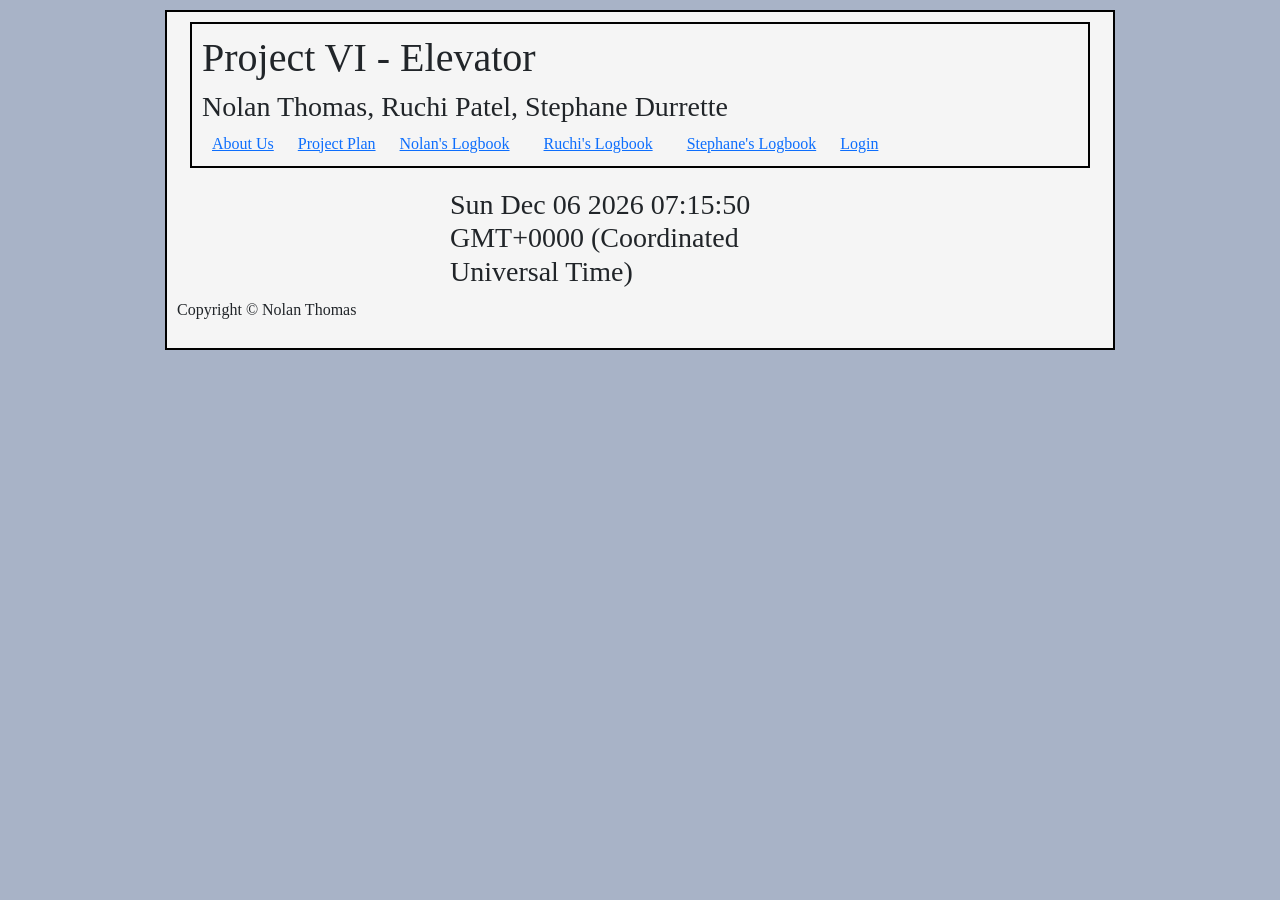
==== index.html @ 04abd2c1 "Initial Commit" ====
<!DOCTYPE html>
<html>
    <head>
        <title>Project 6 Website</title>
        <meta name='description' content='Page in project'/>
        <meta name='robots' content='noindex nofollow'/>
        <meta http-equiv='author' content='Nolan'/>
        <meta http-equiv='pragma' content='no-cache'/>
        <meta name='viewport' content='width=device-width, intial-scale=1'/>

        <script src="https://cdn.jsdelivr.net/npm/@popperjs/core@2.9.2/dist/umd/popper.min.js" integrity="sha384-IQsoLXl5PILFhosVNubq5LC7Qb9DXgDA9i+tQ8Zj3iwWAwPtgFTxbJ8NT4GN1R8p" crossorigin="anonymous"></script>
        <script src="https://cdn.jsdelivr.net/npm/bootstrap@5.0.1/dist/js/bootstrap.min.js" integrity="sha384-Atwg2Pkwv9vp0ygtn1JAojH0nYbwNJLPhwyoVbhoPwBhjQPR5VtM2+xf0Uwh9KtT" crossorigin="anonymous"></script>
        <link href="https://cdn.jsdelivr.net/npm/bootstrap@5.0.1/dist/css/bootstrap.min.css" rel="stylesheet" integrity="sha384-+0n0xVW2eSR5OomGNYDnhzAbDsOXxcvSN1TPprVMTNDbiYZCxYbOOl7+AMvyTG2x" crossorigin="anonymous">
        <link href="css/main_style.css" type="text/css" rel="stylesheet" />
    </head>
    <body>
        <!-- Menu to be used accross website (to be updated)-->
        <header>
                <h1>Project VI - Elevator</h1>
                <h3>Nolan Thomas, Ruchi Patel, Stephane Durrette</h3>
                <p class='menu'><a href='about.html'>About Us</a></p>
                <p class='menu'><a href='project_plan.html'>  Project Plan  </a></p>
                <p class='menu'><a href='logbook_nolan.html'>  Nolan's Logbook  </a></p>
                <p class='menu'><a class='menu' href='logbook_ruchi.html'>  Ruchi's Logbook </a></p>
                <p  class='menu'><a href='logbook_stephane.html'>  Stephane's Logbook  </a></p>
                <p  class='menu'><a href='login.html'>  Login  </a></p>
            </ul>
        </header>

        <div id='page' class='container'>
            <h3 id='date'></h3>
        </div>

        <footer>
            <div class='row'>
                <div class='col-xs-12'>
                    <p>Copyright &copy Nolan Thomas</p>
                </div>
                
            </div>
            
        </footer>
        <script src='/JS/displayTime.js'></script>
    </body>
</html>
---- css/main_style.css ----
header, section, footer, aside, nav, article, figure { display: block}

html{
    background-color: #a8b3c7;
}

body{
    font-family: Georgia, serif;
    width: 950px;
    padding: 10px;
    border: 2px black solid;
    margin: 10px auto 0px auto;
    background-color: whitesmoke;
}

input{
    margin-top: 10px;
}

button{
    margin-top: 10px;
    background-color: steelblue;
    color: whitesmoke;
    font-size: 1.2em;
}

button:hover {
    box-shadow: 0 12px 16px 0 rgba(0,0,0,0.24), 0 17px 50px 0 rgba(0,0,0,0.19);
}

button:active {
    transition: .5s ease;
    background-color: whitesmoke;
    color: black;
    box-shadow: 0 5px rgba(0,0,0,0.24);
    transform: translateY(4px);
}

#submit{
    font-size: 1.2em;
    margin-top: 10px;
    background-color: rgb(88, 207, 88);
}

header{
    width: 900px;
    padding: 10px;
    border: 2px black solid;
    margin: 0px auto 0px auto;
}

.menu{
    display: inline-block;
    margin: 0px 10px 0px 10px;
}

#erroLog{
    color: red;
    font-weight: bold;
}

#date{
    font-family: fantasy;
    width: 400px;
    padding: 10px;
    margin: 10px auto 0px auto;
}

.loginForm{
    margin-left: 15px;
}
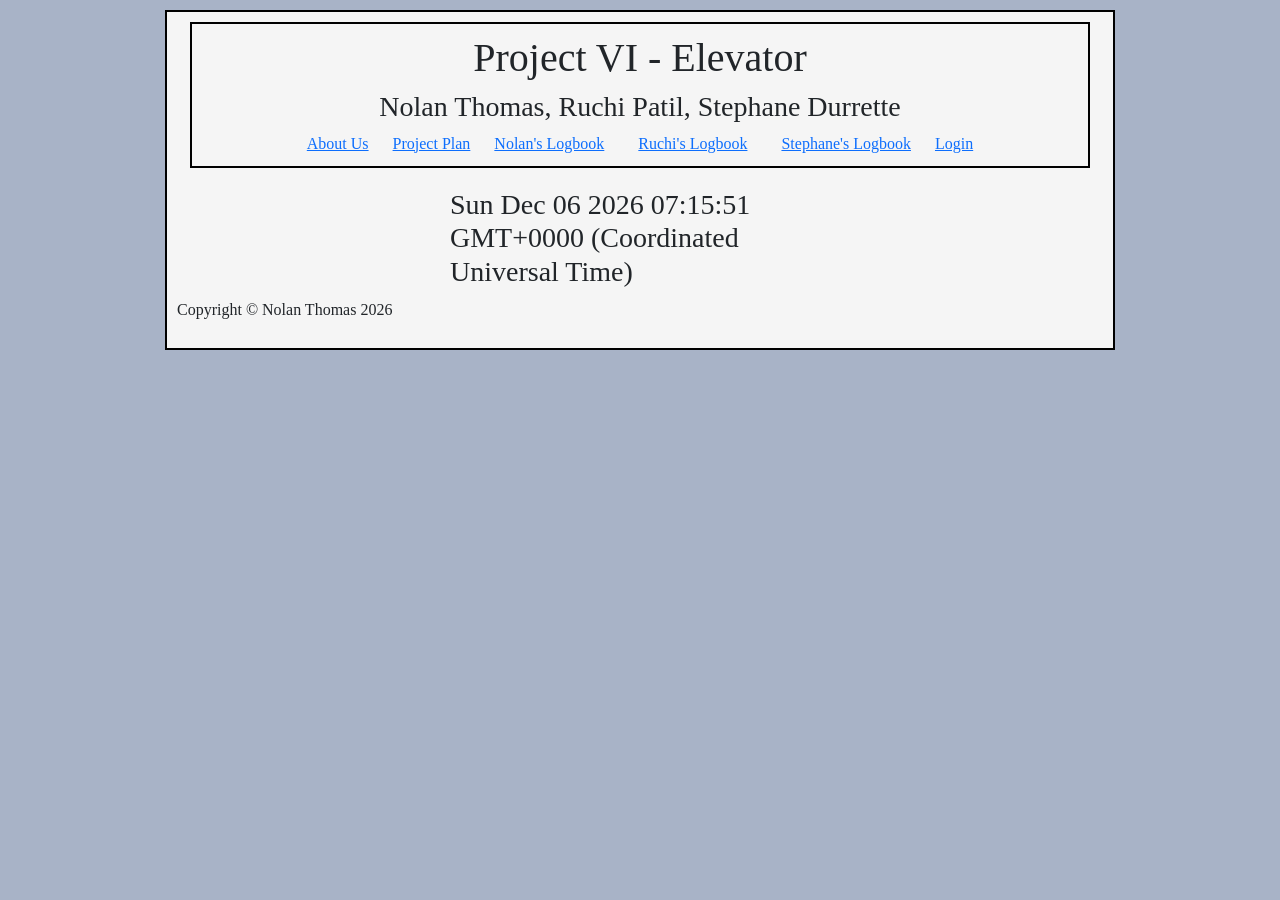
==== commit 948610a2: "Small mistake now all done A1 !" ====
--- a/index.html
+++ b/index.html
@@ -12,34 +12,36 @@
         <script src="https://cdn.jsdelivr.net/npm/bootstrap@5.0.1/dist/js/bootstrap.min.js" integrity="sha384-Atwg2Pkwv9vp0ygtn1JAojH0nYbwNJLPhwyoVbhoPwBhjQPR5VtM2+xf0Uwh9KtT" crossorigin="anonymous"></script>
         <link href="https://cdn.jsdelivr.net/npm/bootstrap@5.0.1/dist/css/bootstrap.min.css" rel="stylesheet" integrity="sha384-+0n0xVW2eSR5OomGNYDnhzAbDsOXxcvSN1TPprVMTNDbiYZCxYbOOl7+AMvyTG2x" crossorigin="anonymous">
         <link href="css/main_style.css" type="text/css" rel="stylesheet" />
+
+        <script src="JS/updateCopyRight.js"></script>
     </head>
-    <body>
+    <body onload="updateCopyRightYear()">
         <!-- Menu to be used accross website (to be updated)-->
-        <header>
-                <h1>Project VI - Elevator</h1>
-                <h3>Nolan Thomas, Ruchi Patel, Stephane Durrette</h3>
-                <p class='menu'><a href='about.html'>About Us</a></p>
-                <p class='menu'><a href='project_plan.html'>  Project Plan  </a></p>
-                <p class='menu'><a href='logbook_nolan.html'>  Nolan's Logbook  </a></p>
-                <p class='menu'><a class='menu' href='logbook_ruchi.html'>  Ruchi's Logbook </a></p>
-                <p  class='menu'><a href='logbook_stephane.html'>  Stephane's Logbook  </a></p>
-                <p  class='menu'><a href='login.html'>  Login  </a></p>
-            </ul>
+        <header class="jumbotron text-center">
+            <h1>Project VI - Elevator</h1>
+            <h3>Nolan Thomas, Ruchi Patil, Stephane Durrette</h3>
+            <p class='menu'><a href='about.html'>About Us</a></p>
+            <p class='menu'><a href='project_plan.html'>  Project Plan  </a></p>
+            <p class='menu'><a href='logbook_nolan.html'>  Nolan's Logbook  </a></p>
+            <p class='menu'><a class='menu' href='logbook_ruchi.html'>  Ruchi's Logbook </a></p>
+            <p class='menu'><a href='logbook_stephane.html'>  Stephane's Logbook  </a></p>
+            <p class='menu'><a href='login.html'>  Login  </a></p>
         </header>
 
         <div id='page' class='container'>
             <h3 id='date'></h3>
         </div>
 
-        <footer>
-            <div class='row'>
-                <div class='col-xs-12'>
-                    <p>Copyright &copy Nolan Thomas</p>
-                </div>
-                
-            </div>
-            
-        </footer>
+		<footer>
+			<div class='row'>
+				<div class='col-xs-12'>
+						<p class="copyright">Copyright &copy Nolan Thomas</p>
+						<p class="copyright" id="copyrightyear"></p>
+					</div>
+				</div>
+				
+			</div>
+		</footer>
         <script src='/JS/displayTime.js'></script>
     </body>
 </html>
--- a/css/main_style.css
+++ b/css/main_style.css
@@ -68,4 +68,10 @@
 
 .loginForm{
     margin-left: 15px;
+}
+
+
+
+.copyright{
+    display: inline-block;
 }
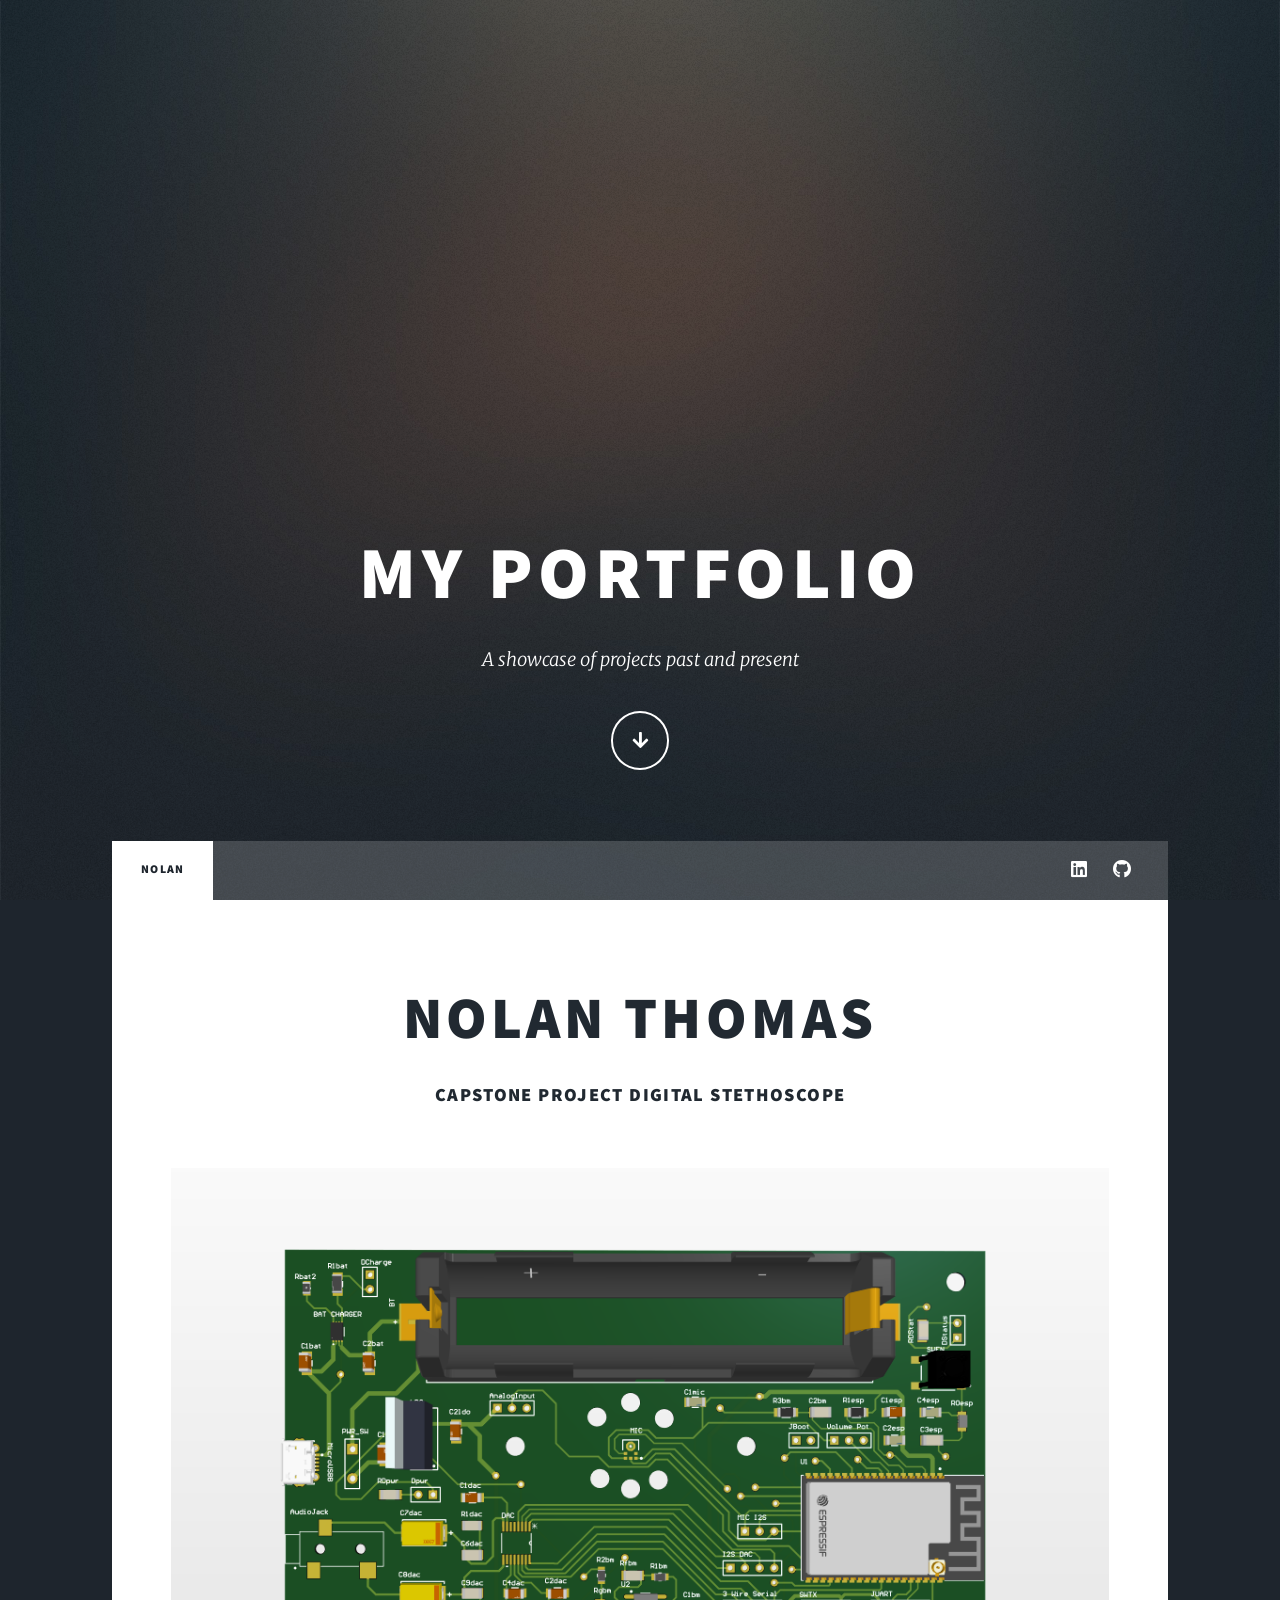
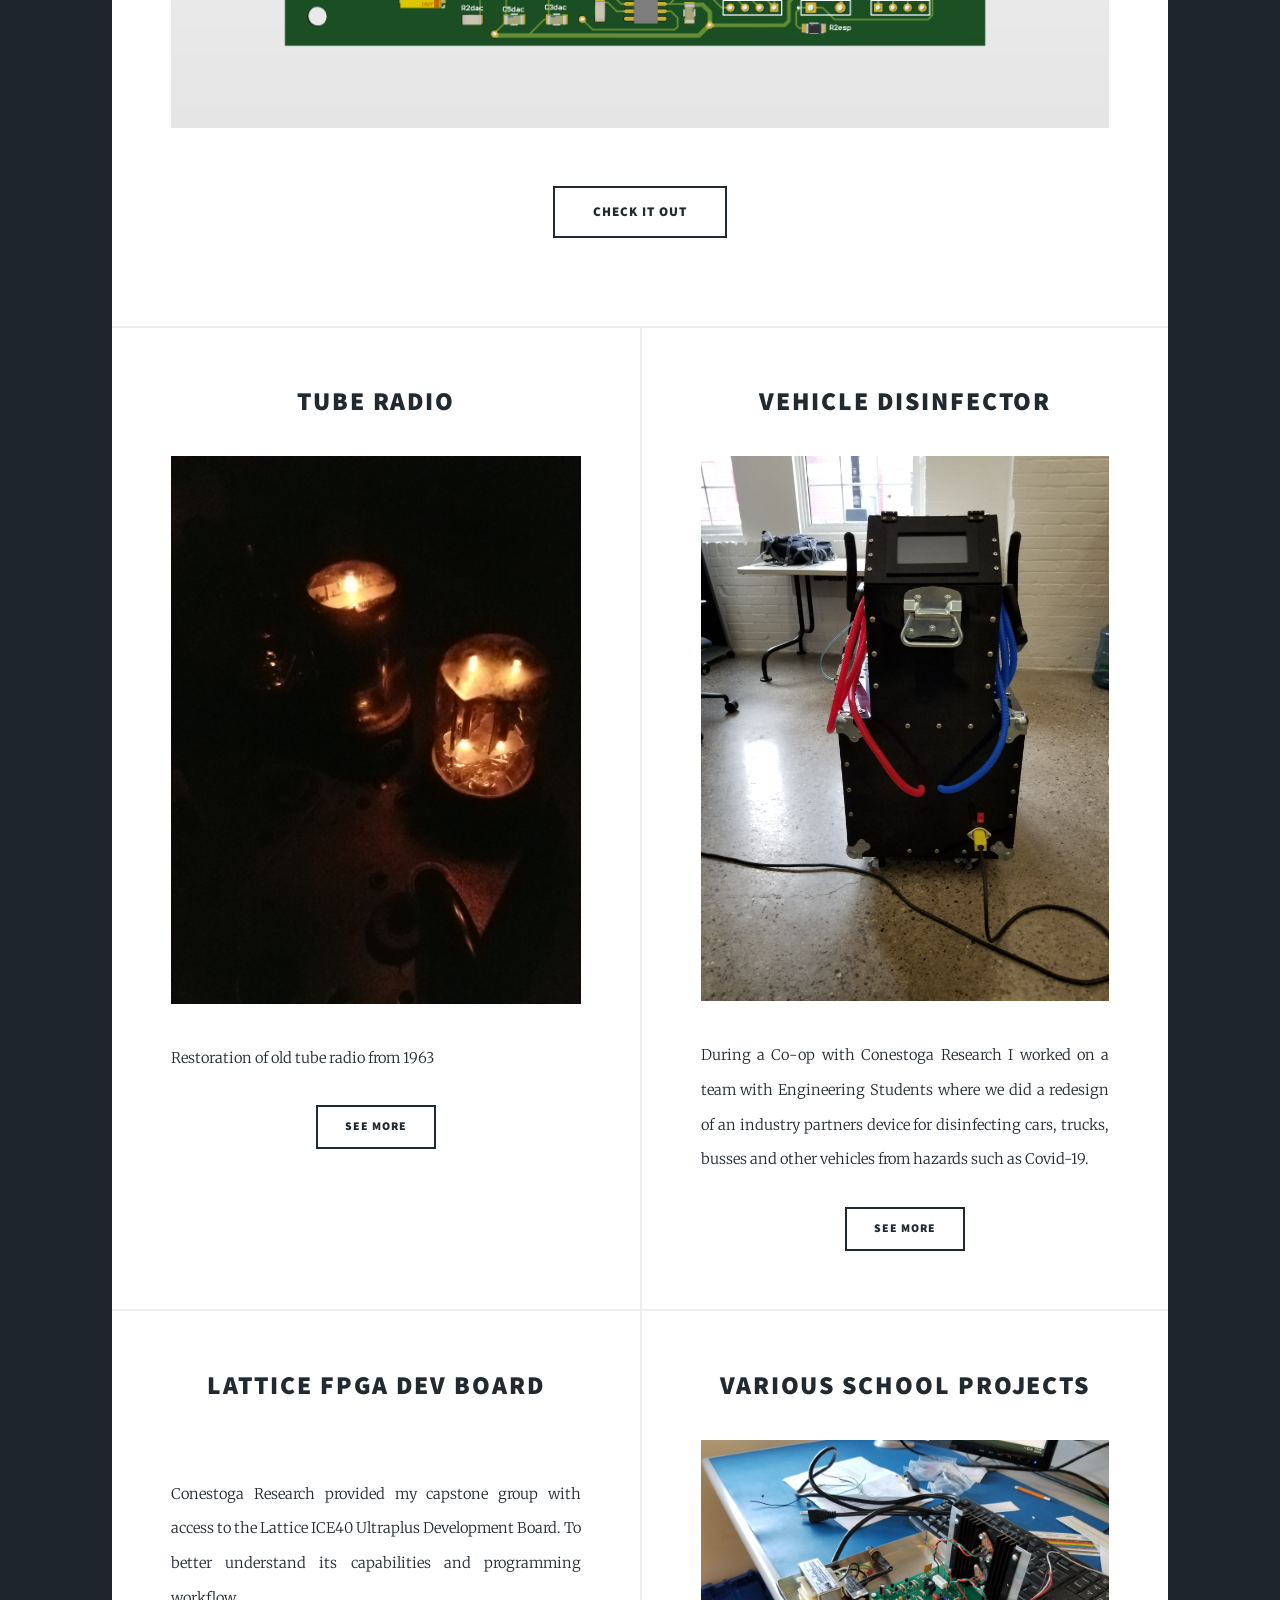
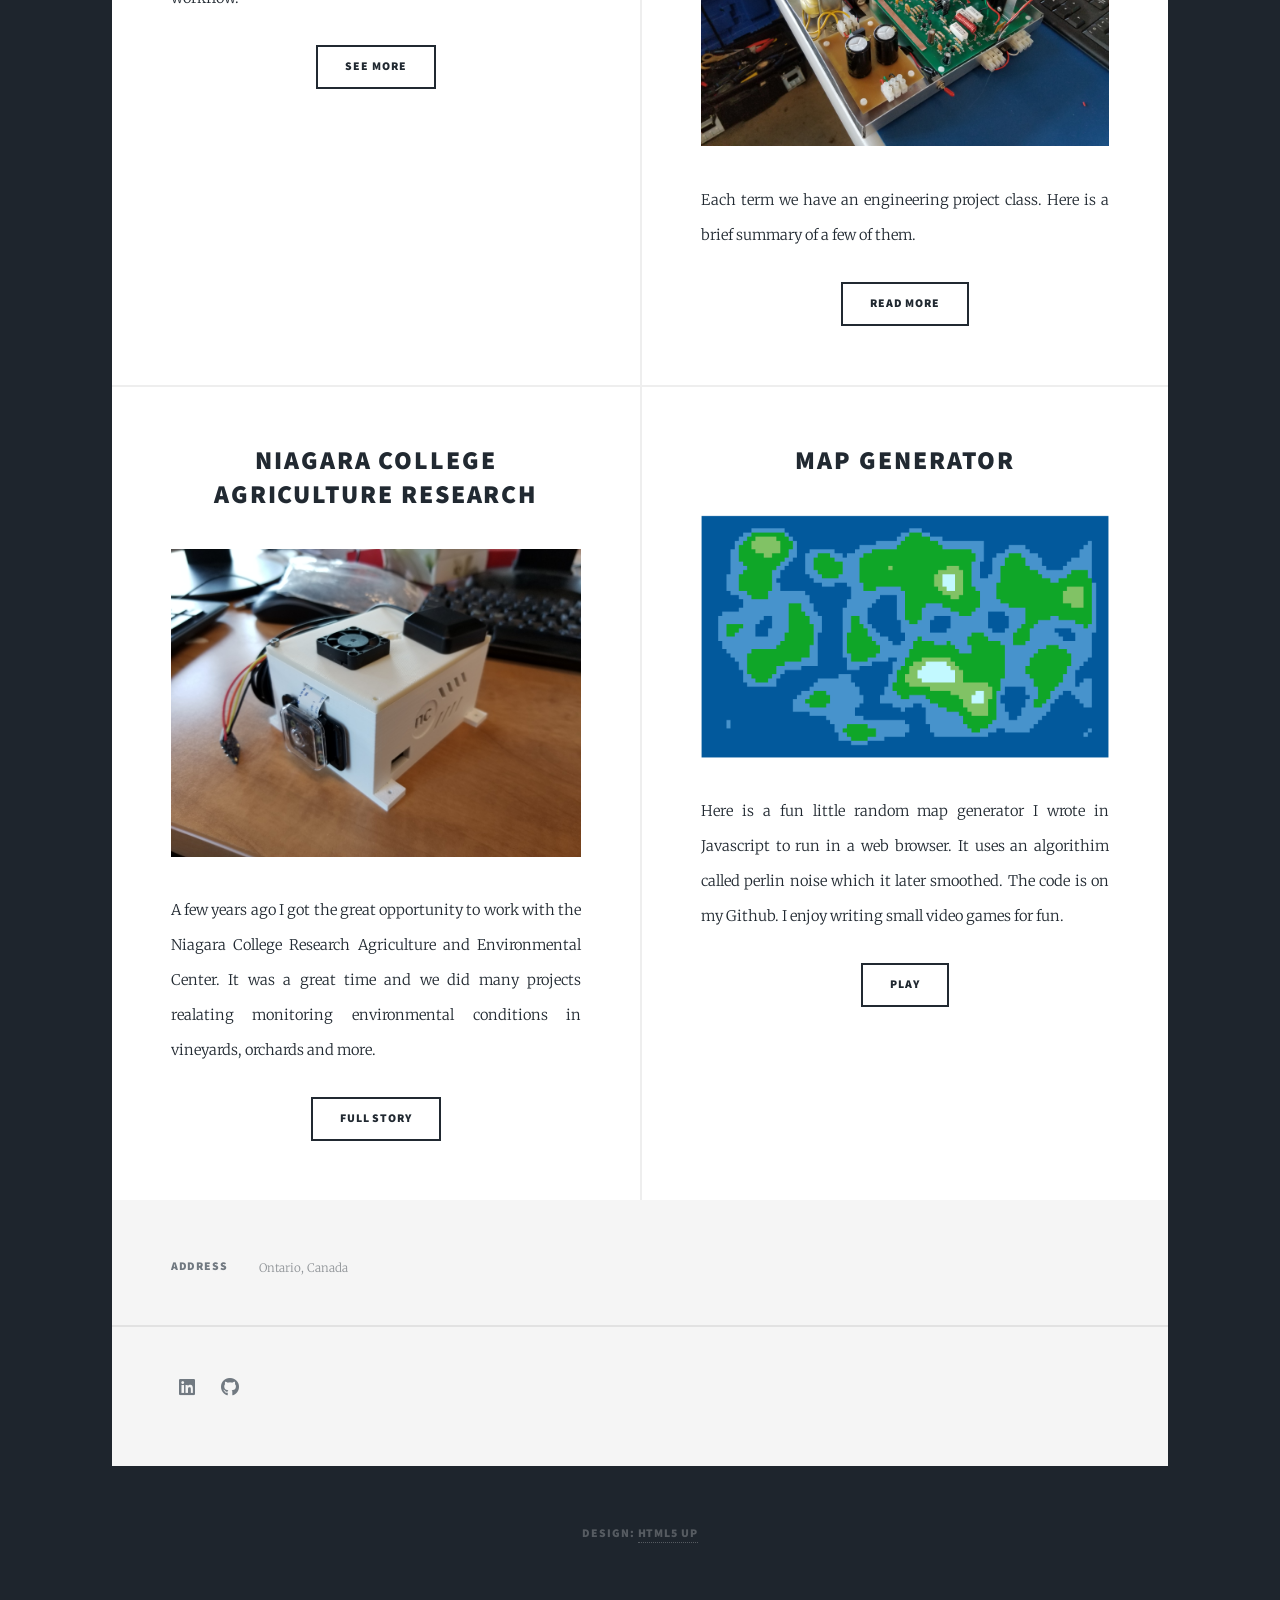
==== commit edcc9bb9: "Add files via upload" ====
--- a/index.html
+++ b/index.html
@@ -1,47 +1,171 @@
-<!DOCTYPE html>
-<html>
-    <head>
-        <title>Project 6 Website</title>
-        <meta name='description' content='Page in project'/>
-        <meta name='robots' content='noindex nofollow'/>
-        <meta http-equiv='author' content='Nolan'/>
-        <meta http-equiv='pragma' content='no-cache'/>
-        <meta name='viewport' content='width=device-width, intial-scale=1'/>
-
-        <script src="https://cdn.jsdelivr.net/npm/@popperjs/core@2.9.2/dist/umd/popper.min.js" integrity="sha384-IQsoLXl5PILFhosVNubq5LC7Qb9DXgDA9i+tQ8Zj3iwWAwPtgFTxbJ8NT4GN1R8p" crossorigin="anonymous"></script>
-        <script src="https://cdn.jsdelivr.net/npm/bootstrap@5.0.1/dist/js/bootstrap.min.js" integrity="sha384-Atwg2Pkwv9vp0ygtn1JAojH0nYbwNJLPhwyoVbhoPwBhjQPR5VtM2+xf0Uwh9KtT" crossorigin="anonymous"></script>
-        <link href="https://cdn.jsdelivr.net/npm/bootstrap@5.0.1/dist/css/bootstrap.min.css" rel="stylesheet" integrity="sha384-+0n0xVW2eSR5OomGNYDnhzAbDsOXxcvSN1TPprVMTNDbiYZCxYbOOl7+AMvyTG2x" crossorigin="anonymous">
-        <link href="css/main_style.css" type="text/css" rel="stylesheet" />
-
-        <script src="JS/updateCopyRight.js"></script>
-    </head>
-    <body onload="updateCopyRightYear()">
-        <!-- Menu to be used accross website (to be updated)-->
-        <header class="jumbotron text-center">
-            <h1>Project VI - Elevator</h1>
-            <h3>Nolan Thomas, Ruchi Patil, Stephane Durrette</h3>
-            <p class='menu'><a href='about.html'>About Us</a></p>
-            <p class='menu'><a href='project_plan.html'>  Project Plan  </a></p>
-            <p class='menu'><a href='logbook_nolan.html'>  Nolan's Logbook  </a></p>
-            <p class='menu'><a class='menu' href='logbook_ruchi.html'>  Ruchi's Logbook </a></p>
-            <p class='menu'><a href='logbook_stephane.html'>  Stephane's Logbook  </a></p>
-            <p class='menu'><a href='login.html'>  Login  </a></p>
-        </header>
-
-        <div id='page' class='container'>
-            <h3 id='date'></h3>
-        </div>
-
-		<footer>
-			<div class='row'>
-				<div class='col-xs-12'>
-						<p class="copyright">Copyright &copy Nolan Thomas</p>
-						<p class="copyright" id="copyrightyear"></p>
-					</div>
-				</div>
-				
-			</div>
-		</footer>
-        <script src='/JS/displayTime.js'></script>
-    </body>
-</html>
+<!DOCTYPE HTML>
+<!--
+	Massively by HTML5 UP
+	html5up.net | @ajlkn
+	Free for personal and commercial use under the CCA 3.0 license (html5up.net/license)
+-->
+<html>
+	<head>
+		<title>Nolan's Portfolio</title>
+		<meta charset="utf-8" />
+		<meta name="viewport" content="width=device-width, initial-scale=1, user-scalable=no" />
+		<link rel="stylesheet" href="assets/css/main.css" />
+		<noscript><link rel="stylesheet" href="assets/css/noscript.css" /></noscript>
+	</head>
+	<body class="is-preload">
+
+		<!-- Wrapper -->
+			<div id="wrapper" class="fade-in">
+
+				<!-- Intro -->
+					<div id="intro">
+						<h1>My Portfolio</h1>
+						<p>A showcase of projects past and present</p>
+						<ul class="actions">
+							<li><a href="#header" class="button icon solid solo fa-arrow-down scrolly">Continue</a></li>
+						</ul>
+					</div>
+
+				<!-- Header -->
+					<header id="header">
+						<a href="index.html" class="logo">Portfolio</a>
+					</header>
+
+				<!-- Nav -->
+					<nav id="nav">
+						<ul class="links">
+							<li class="active"><a href="index.html">Nolan</a></li>
+						</ul>
+						<ul class="icons">
+							<li><a href="https://www.linkedin.com/in/nolanthomas123/" class="icon brands fa-linkedin"><span class="label">LinkedIn</span></a></li>
+							<li><a href="https://github.com/NolanDayn" class="icon brands fa-github"><span class="label">GitHub</span></a></li>
+						</ul>
+					</nav>
+
+				<!-- Main -->
+					<div id="main">
+
+						<!-- Featured Post -->
+							<article class="post featured">
+								<header class="major">
+									<h2><a href="#">Nolan Thomas</a></h2>
+									<h3>Capstone Project Digital Stethoscope</h3>
+								</header>
+								<a href="stethoscope.html" class="image main"><img src="images/Stethoscope_Altium.png" alt="" /></a>
+								<ul class="actions special">
+									<li><a href="stethoscope.html" class="button large">CHECK IT OUT</a></li>
+								</ul>
+							</article>
+
+						<!-- Posts -->
+							<section class="posts">
+								<article>
+									<header>
+										<h2><a href="tube_radio.html">Tube Radio</h2>
+									</header>
+									<a href="tube_radio.html" class="image fit"><img src="images/Radio_Lit2.jpg" alt="" /></a>
+									<p>Restoration of old tube radio from 1963</p>
+									<ul class="actions special">
+										<li><a href="tube_radio.html" class="button">See More</a></li>
+									</ul>
+								</article>
+								<article>
+									<header>
+										<h2><a href="#">Vehicle Disinfector</h2>
+									</header>
+									<a href="conestoga_research.html" class="image fit"><img src="images/ConestogaResearch.jpg" alt="" /></a>
+									<p>During a Co-op with Conestoga Research I worked on a team with Engineering Students
+									where we did a redesign of an industry partners device for disinfecting cars, trucks,
+									busses and other vehicles from hazards such as Covid-19. 
+									</p>
+									<ul class="actions special">
+										<li><a href="conestoga_research.html" class="button">See More</a></li>
+									</ul>
+								</article>
+								<article>
+									<header>
+										<h2><a href="lattice.html">Lattice FPGA Dev Board</h2>
+									</header>
+									<a href="lattice.html" class="image fit"><img src="images/Lattice_Devboard.jpg" alt="" /></a>
+									<p>Conestoga Research provided my capstone group with access to the Lattice ICE40 Ultraplus Development Board.
+										To better understand its capabilities and programming workflow.
+									</p>
+									<ul class="actions special">
+										<li><a href="lattice.html" class="button">See More</a></li>
+									</ul>
+								</article>
+								<article>
+									<header>
+										<h2><a href="school_projects.html">Various School Projects</h2>
+									</header>
+									<a href="school_projects.html" class="image fit"><img src="images/Amp.jpg" alt="" /></a>
+									<p>Each term we have an engineering project class. Here is a brief summary of a few of them.</p>
+									<ul class="actions special">
+										<li><a href="school_projects.html" class="button">Read More</a></li>
+									</ul>
+								</article>
+								<article>
+									<header>
+										<h2><a href="niagara_college.html">Niagara College Agriculture Research</h2>
+									</header>
+									<a href="niagara_college.html" class="image fit"><img src="images/NC.jpg" alt="" /></a>
+									<p>A few years ago I got the great opportunity to work with the Niagara College Research
+										Agriculture and Environmental Center. It was a great time and we did many projects realating
+										monitoring environmental conditions in vineyards, orchards and more.
+									</p>
+									<ul class="actions special">
+										<li><a href="niagara_college.html" class="button">Full Story</a></li>
+									</ul>
+								</article>
+								<article>
+									<header>
+										<h2><a href="MapGen/MapGen.html">Map Generator</h2>
+									</header>
+									<a href="MapGen/MapGen.html" class="image fit"><img src="images/map_gen.PNG" alt="" /></a>
+									<p>Here is a fun little random map generator I wrote in Javascript to run in a web browser. 
+										It uses an algorithim called perlin noise which it later smoothed. The code is on my Github.
+										I enjoy writing small video games for fun.
+									</p>
+									<ul class="actions special">
+										<li><a href="MapGen/MapGen.html" class="button">Play</a></li>
+									</ul>
+								</article>
+							</section>
+
+
+					</div>
+
+				<!-- Footer -->
+					<footer id="footer">
+						<section class="split contact">
+							<section class="alt">
+								<h3>Address</h3>
+								<p>Ontario, Canada</p>
+							</section>
+							<section>
+								<ul class="icons">
+									<li><a href="https://www.linkedin.com/in/nolanthomas123/" class="icon brands fa-linkedin"><span class="label">LinkedIn</span></a></li>
+									<li><a href="https://github.com/NolanDayn" class="icon brands fa-github"><span class="label">GitHub</span></a></li>
+								</ul>
+							</section>
+						</section>
+					</footer>
+
+				<!-- Copyright -->
+					<div id="copyright">
+						<ul><li>Design: <a href="https://html5up.net">HTML5 UP</a></li></ul>
+					</div>
+
+			</div>
+
+		<!-- Scripts -->
+			<script src="assets/js/jquery.min.js"></script>
+			<script src="assets/js/jquery.scrollex.min.js"></script>
+			<script src="assets/js/jquery.scrolly.min.js"></script>
+			<script src="assets/js/browser.min.js"></script>
+			<script src="assets/js/breakpoints.min.js"></script>
+			<script src="assets/js/util.js"></script>
+			<script src="assets/js/main.js"></script>
+
+	</body>
+</html>
--- a/assets/css/main.css
+++ b/assets/css/main.css
@@ -0,0 +1,4689 @@
+@import url(fontawesome-all.min.css);
+@import url("https://fonts.googleapis.com/css?family=Merriweather:300,700,300italic,700italic|Source+Sans+Pro:900");
+
+/*
+	Massively by HTML5 UP
+	html5up.net | @ajlkn
+	Free for personal and commercial use under the CCA 3.0 license (html5up.net/license)
+*/
+
+html, body, div, span, applet, object,
+iframe, h1, h2, h3, h4, h5, h6, p, blockquote,
+pre, a, abbr, acronym, address, big, cite,
+code, del, dfn, em, img, ins, kbd, q, s, samp,
+small, strike, strong, sub, sup, tt, var, b,
+u, i, center, dl, dt, dd, ol, ul, li, fieldset,
+form, label, legend, table, caption, tbody,
+tfoot, thead, tr, th, td, article, aside,
+canvas, details, embed, figure, figcaption,
+footer, header, hgroup, menu, nav, output, ruby,
+section, summary, time, mark, audio, video {
+	margin: 0;
+	padding: 0;
+	border: 0;
+	font-size: 100%;
+	font: inherit;
+	vertical-align: baseline;}
+
+article, aside, details, figcaption, figure,
+footer, header, hgroup, menu, nav, section {
+	display: block;}
+
+body {
+	line-height: 1;
+}
+
+ol, ul {
+	list-style: none;
+}
+
+blockquote, q {
+	quotes: none;
+}
+
+	blockquote:before, blockquote:after, q:before, q:after {
+		content: '';
+		content: none;
+	}
+
+table {
+	border-collapse: collapse;
+	border-spacing: 0;
+}
+
+body {
+	-webkit-text-size-adjust: none;
+}
+
+mark {
+	background-color: transparent;
+	color: inherit;
+}
+
+input::-moz-focus-inner {
+	border: 0;
+	padding: 0;
+}
+
+input, select, textarea {
+	-moz-appearance: none;
+	-webkit-appearance: none;
+	-ms-appearance: none;
+	appearance: none;
+}
+
+/* Basic */
+
+	@-ms-viewport {
+		width: device-width;
+	}
+
+	body {
+		-ms-overflow-style: scrollbar;
+	}
+
+	@media screen and (max-width: 480px) {
+
+		html, body {
+			min-width: 320px;
+		}
+
+	}
+
+	html {
+		box-sizing: border-box;
+	}
+
+	*, *:before, *:after {
+		box-sizing: inherit;
+	}
+
+	body {
+		background-color: #1e252d;
+	}
+
+		body.is-preload *, body.is-preload *:before, body.is-preload *:after {
+			-moz-animation: none !important;
+			-webkit-animation: none !important;
+			-ms-animation: none !important;
+			animation: none !important;
+			-moz-transition: none !important;
+			-webkit-transition: none !important;
+			-ms-transition: none !important;
+			transition: none !important;
+		}
+
+/* Type */
+
+	html {
+		font-size: 16pt;
+	}
+
+		@media screen and (max-width: 1680px) {
+
+			html {
+				font-size: 12pt;
+			}
+
+		}
+
+		@media screen and (max-width: 1280px) {
+
+			html {
+				font-size: 11pt;
+			}
+
+		}
+
+		@media screen and (max-width: 360px) {
+
+			html {
+				font-size: 10pt;
+			}
+
+		}
+
+	body {
+		color: #212931;
+	}
+
+	body, input, select, textarea {
+		font-family: "Merriweather", Georgia, serif;
+		font-weight: 300;
+		font-size: 1rem;
+		line-height: 2.375;
+	}
+
+	a {
+		-moz-transition: color 0.2s ease-in-out, background-color 0.2s ease-in-out, border-color 0.2s ease-in-out, box-shadow 0.2s ease-in-out;
+		-webkit-transition: color 0.2s ease-in-out, background-color 0.2s ease-in-out, border-color 0.2s ease-in-out, box-shadow 0.2s ease-in-out;
+		-ms-transition: color 0.2s ease-in-out, background-color 0.2s ease-in-out, border-color 0.2s ease-in-out, box-shadow 0.2s ease-in-out;
+		transition: color 0.2s ease-in-out, background-color 0.2s ease-in-out, border-color 0.2s ease-in-out, box-shadow 0.2s ease-in-out;
+		border-bottom: dotted 1px;
+		text-decoration: none;
+	}
+
+		a:hover {
+			border-bottom-color: transparent;
+		}
+
+	strong, b {
+		font-weight: 600;
+	}
+
+	em, i {
+		font-style: italic;
+	}
+
+	p {
+		text-align: justify;
+		margin: 0 0 2rem 0;
+	}
+
+	h1, h2, h3, h4, h5, h6 {
+		font-family: "Source Sans Pro", Helvetica, sans-serif;
+		font-weight: 900;
+		line-height: 1.5;
+		letter-spacing: 0.075em;
+		text-transform: uppercase;
+		margin: 0 0 1rem 0;
+	}
+
+		h1 a, h2 a, h3 a, h4 a, h5 a, h6 a {
+			border-bottom: 0;
+			color: inherit;
+			text-decoration: none;
+		}
+
+	h1 {
+		font-size: 4rem;
+		line-height: 1.1;
+		margin: 0 0 2rem 0;
+	}
+
+	h2 {
+		font-size: 1.75rem;
+		line-height: 1.3;
+		margin: 0 0 1.5rem 0;
+	}
+
+	h3 {
+		font-size: 1.25rem;
+		margin: 0 0 1.5rem 0;
+	}
+
+	h4 {
+		font-size: 1rem;
+	}
+
+	h5 {
+		font-size: 0.9rem;
+	}
+
+	h6 {
+		font-size: 0.8rem;
+	}
+
+	sub {
+		font-size: 0.8rem;
+		position: relative;
+		top: 0.5rem;
+	}
+
+	sup {
+		font-size: 0.8rem;
+		position: relative;
+		top: -0.5rem;
+	}
+
+	blockquote {
+		border-left: solid 4px;
+		font-style: italic;
+		margin: 0 0 2rem 0;
+		padding: 0.5rem 0 0.5rem 2rem;
+	}
+
+	code {
+		border: solid 2px;
+		font-family: "Courier New", monospace;
+		font-size: 0.9rem;
+		margin: 0 0.25rem;
+		padding: 0.25rem 0.65rem;
+	}
+
+	pre {
+		-webkit-overflow-scrolling: touch;
+		font-family: "Courier New", monospace;
+		font-size: 0.9rem;
+		margin: 0 0 2rem 0;
+	}
+
+		pre code {
+			display: block;
+			line-height: 1.75;
+			padding: 1rem 1.5rem;
+			overflow-x: auto;
+		}
+
+	hr {
+		border: 0;
+		border-bottom: solid 2px;
+		margin: 3rem 0;
+	}
+
+		hr.major {
+			margin: 5rem 0;
+		}
+
+	.align-left {
+		text-align: left;
+	}
+
+	.align-center {
+		text-align: center;
+	}
+
+	.align-right {
+		text-align: right;
+	}
+
+	input, select, textarea {
+		color: #212931;
+	}
+
+	a {
+		color: #212931;
+		border-bottom-color: rgba(33, 41, 49, 0.5);
+	}
+
+		a:hover {
+			border-bottom-color: transparent;
+			color: #18bfef !important;
+		}
+
+	strong, b {
+		color: #212931;
+	}
+
+	h1, h2, h3, h4, h5, h6 {
+		color: #212931;
+	}
+
+	blockquote {
+		border-left-color: #eeeeee;
+	}
+
+	code {
+		background: rgba(220, 220, 220, 0.25);
+		border-color: #eeeeee;
+	}
+
+	hr {
+		border-bottom-color: #eeeeee;
+	}
+
+/* Row */
+
+	.row {
+		display: flex;
+		flex-wrap: wrap;
+		box-sizing: border-box;
+		align-items: stretch;
+	}
+
+		.row > * {
+			box-sizing: border-box;
+		}
+
+		.row.gtr-uniform > * > :last-child {
+			margin-bottom: 0;
+		}
+
+		.row.aln-left {
+			justify-content: flex-start;
+		}
+
+		.row.aln-center {
+			justify-content: center;
+		}
+
+		.row.aln-right {
+			justify-content: flex-end;
+		}
+
+		.row.aln-top {
+			align-items: flex-start;
+		}
+
+		.row.aln-middle {
+			align-items: center;
+		}
+
+		.row.aln-bottom {
+			align-items: flex-end;
+		}
+
+		.row > .imp {
+			order: -1;
+		}
+
+		.row > .col-1 {
+			width: 8.33333%;
+		}
+
+		.row > .off-1 {
+			margin-left: 8.33333%;
+		}
+
+		.row > .col-2 {
+			width: 16.66667%;
+		}
+
+		.row > .off-2 {
+			margin-left: 16.66667%;
+		}
+
+		.row > .col-3 {
+			width: 25%;
+		}
+
+		.row > .off-3 {
+			margin-left: 25%;
+		}
+
+		.row > .col-4 {
+			width: 33.33333%;
+		}
+
+		.row > .off-4 {
+			margin-left: 33.33333%;
+		}
+
+		.row > .col-5 {
+			width: 41.66667%;
+		}
+
+		.row > .off-5 {
+			margin-left: 41.66667%;
+		}
+
+		.row > .col-6 {
+			width: 50%;
+		}
+
+		.row > .off-6 {
+			margin-left: 50%;
+		}
+
+		.row > .col-7 {
+			width: 58.33333%;
+		}
+
+		.row > .off-7 {
+			margin-left: 58.33333%;
+		}
+
+		.row > .col-8 {
+			width: 66.66667%;
+		}
+
+		.row > .off-8 {
+			margin-left: 66.66667%;
+		}
+
+		.row > .col-9 {
+			width: 75%;
+		}
+
+		.row > .off-9 {
+			margin-left: 75%;
+		}
+
+		.row > .col-10 {
+			width: 83.33333%;
+		}
+
+		.row > .off-10 {
+			margin-left: 83.33333%;
+		}
+
+		.row > .col-11 {
+			width: 91.66667%;
+		}
+
+		.row > .off-11 {
+			margin-left: 91.66667%;
+		}
+
+		.row > .col-12 {
+			width: 100%;
+		}
+
+		.row > .off-12 {
+			margin-left: 100%;
+		}
+
+		.row.gtr-0 {
+			margin-top: 0;
+			margin-left: 0rem;
+		}
+
+			.row.gtr-0 > * {
+				padding: 0 0 0 0rem;
+			}
+
+			.row.gtr-0.gtr-uniform {
+				margin-top: 0rem;
+			}
+
+				.row.gtr-0.gtr-uniform > * {
+					padding-top: 0rem;
+				}
+
+		.row.gtr-25 {
+			margin-top: 0;
+			margin-left: -0.375rem;
+		}
+
+			.row.gtr-25 > * {
+				padding: 0 0 0 0.375rem;
+			}
+
+			.row.gtr-25.gtr-uniform {
+				margin-top: -0.375rem;
+			}
+
+				.row.gtr-25.gtr-uniform > * {
+					padding-top: 0.375rem;
+				}
+
+		.row.gtr-50 {
+			margin-top: 0;
+			margin-left: -0.75rem;
+		}
+
+			.row.gtr-50 > * {
+				padding: 0 0 0 0.75rem;
+			}
+
+			.row.gtr-50.gtr-uniform {
+				margin-top: -0.75rem;
+			}
+
+				.row.gtr-50.gtr-uniform > * {
+					padding-top: 0.75rem;
+				}
+
+		.row {
+			margin-top: 0;
+			margin-left: -1.5rem;
+		}
+
+			.row > * {
+				padding: 0 0 0 1.5rem;
+			}
+
+			.row.gtr-uniform {
+				margin-top: -1.5rem;
+			}
+
+				.row.gtr-uniform > * {
+					padding-top: 1.5rem;
+				}
+
+		.row.gtr-150 {
+			margin-top: 0;
+			margin-left: -2.25rem;
+		}
+
+			.row.gtr-150 > * {
+				padding: 0 0 0 2.25rem;
+			}
+
+			.row.gtr-150.gtr-uniform {
+				margin-top: -2.25rem;
+			}
+
+				.row.gtr-150.gtr-uniform > * {
+					padding-top: 2.25rem;
+				}
+
+		.row.gtr-200 {
+			margin-top: 0;
+			margin-left: -3rem;
+		}
+
+			.row.gtr-200 > * {
+				padding: 0 0 0 3rem;
+			}
+
+			.row.gtr-200.gtr-uniform {
+				margin-top: -3rem;
+			}
+
+				.row.gtr-200.gtr-uniform > * {
+					padding-top: 3rem;
+				}
+
+		@media screen and (max-width: 1680px) {
+
+			.row {
+				display: flex;
+				flex-wrap: wrap;
+				box-sizing: border-box;
+				align-items: stretch;
+			}
+
+				.row > * {
+					box-sizing: border-box;
+				}
+
+				.row.gtr-uniform > * > :last-child {
+					margin-bottom: 0;
+				}
+
+				.row.aln-left {
+					justify-content: flex-start;
+				}
+
+				.row.aln-center {
+					justify-content: center;
+				}
+
+				.row.aln-right {
+					justify-content: flex-end;
+				}
+
+				.row.aln-top {
+					align-items: flex-start;
+				}
+
+				.row.aln-middle {
+					align-items: center;
+				}
+
+				.row.aln-bottom {
+					align-items: flex-end;
+				}
+
+				.row > .imp-xlarge {
+					order: -1;
+				}
+
+				.row > .col-1-xlarge {
+					width: 8.33333%;
+				}
+
+				.row > .off-1-xlarge {
+					margin-left: 8.33333%;
+				}
+
+				.row > .col-2-xlarge {
+					width: 16.66667%;
+				}
+
+				.row > .off-2-xlarge {
+					margin-left: 16.66667%;
+				}
+
+				.row > .col-3-xlarge {
+					width: 25%;
+				}
+
+				.row > .off-3-xlarge {
+					margin-left: 25%;
+				}
+
+				.row > .col-4-xlarge {
+					width: 33.33333%;
+				}
+
+				.row > .off-4-xlarge {
+					margin-left: 33.33333%;
+				}
+
+				.row > .col-5-xlarge {
+					width: 41.66667%;
+				}
+
+				.row > .off-5-xlarge {
+					margin-left: 41.66667%;
+				}
+
+				.row > .col-6-xlarge {
+					width: 50%;
+				}
+
+				.row > .off-6-xlarge {
+					margin-left: 50%;
+				}
+
+				.row > .col-7-xlarge {
+					width: 58.33333%;
+				}
+
+				.row > .off-7-xlarge {
+					margin-left: 58.33333%;
+				}
+
+				.row > .col-8-xlarge {
+					width: 66.66667%;
+				}
+
+				.row > .off-8-xlarge {
+					margin-left: 66.66667%;
+				}
+
+				.row > .col-9-xlarge {
+					width: 75%;
+				}
+
+				.row > .off-9-xlarge {
+					margin-left: 75%;
+				}
+
+				.row > .col-10-xlarge {
+					width: 83.33333%;
+				}
+
+				.row > .off-10-xlarge {
+					margin-left: 83.33333%;
+				}
+
+				.row > .col-11-xlarge {
+					width: 91.66667%;
+				}
+
+				.row > .off-11-xlarge {
+					margin-left: 91.66667%;
+				}
+
+				.row > .col-12-xlarge {
+					width: 100%;
+				}
+
+				.row > .off-12-xlarge {
+					margin-left: 100%;
+				}
+
+				.row.gtr-0 {
+					margin-top: 0;
+					margin-left: 0rem;
+				}
+
+					.row.gtr-0 > * {
+						padding: 0 0 0 0rem;
+					}
+
+					.row.gtr-0.gtr-uniform {
+						margin-top: 0rem;
+					}
+
+						.row.gtr-0.gtr-uniform > * {
+							padding-top: 0rem;
+						}
+
+				.row.gtr-25 {
+					margin-top: 0;
+					margin-left: -0.375rem;
+				}
+
+					.row.gtr-25 > * {
+						padding: 0 0 0 0.375rem;
+					}
+
+					.row.gtr-25.gtr-uniform {
+						margin-top: -0.375rem;
+					}
+
+						.row.gtr-25.gtr-uniform > * {
+							padding-top: 0.375rem;
+						}
+
+				.row.gtr-50 {
+					margin-top: 0;
+					margin-left: -0.75rem;
+				}
+
+					.row.gtr-50 > * {
+						padding: 0 0 0 0.75rem;
+					}
+
+					.row.gtr-50.gtr-uniform {
+						margin-top: -0.75rem;
+					}
+
+						.row.gtr-50.gtr-uniform > * {
+							padding-top: 0.75rem;
+						}
+
+				.row {
+					margin-top: 0;
+					margin-left: -1.5rem;
+				}
+
+					.row > * {
+						padding: 0 0 0 1.5rem;
+					}
+
+					.row.gtr-uniform {
+						margin-top: -1.5rem;
+					}
+
+						.row.gtr-uniform > * {
+							padding-top: 1.5rem;
+						}
+
+				.row.gtr-150 {
+					margin-top: 0;
+					margin-left: -2.25rem;
+				}
+
+					.row.gtr-150 > * {
+						padding: 0 0 0 2.25rem;
+					}
+
+					.row.gtr-150.gtr-uniform {
+						margin-top: -2.25rem;
+					}
+
+						.row.gtr-150.gtr-uniform > * {
+							padding-top: 2.25rem;
+						}
+
+				.row.gtr-200 {
+					margin-top: 0;
+					margin-left: -3rem;
+				}
+
+					.row.gtr-200 > * {
+						padding: 0 0 0 3rem;
+					}
+
+					.row.gtr-200.gtr-uniform {
+						margin-top: -3rem;
+					}
+
+						.row.gtr-200.gtr-uniform > * {
+							padding-top: 3rem;
+						}
+
+		}
+
+		@media screen and (max-width: 1280px) {
+
+			.row {
+				display: flex;
+				flex-wrap: wrap;
+				box-sizing: border-box;
+				align-items: stretch;
+			}
+
+				.row > * {
+					box-sizing: border-box;
+				}
+
+				.row.gtr-uniform > * > :last-child {
+					margin-bottom: 0;
+				}
+
+				.row.aln-left {
+					justify-content: flex-start;
+				}
+
+				.row.aln-center {
+					justify-content: center;
+				}
+
+				.row.aln-right {
+					justify-content: flex-end;
+				}
+
+				.row.aln-top {
+					align-items: flex-start;
+				}
+
+				.row.aln-middle {
+					align-items: center;
+				}
+
+				.row.aln-bottom {
+					align-items: flex-end;
+				}
+
+				.row > .imp-large {
+					order: -1;
+				}
+
+				.row > .col-1-large {
+					width: 8.33333%;
+				}
+
+				.row > .off-1-large {
+					margin-left: 8.33333%;
+				}
+
+				.row > .col-2-large {
+					width: 16.66667%;
+				}
+
+				.row > .off-2-large {
+					margin-left: 16.66667%;
+				}
+
+				.row > .col-3-large {
+					width: 25%;
+				}
+
+				.row > .off-3-large {
+					margin-left: 25%;
+				}
+
+				.row > .col-4-large {
+					width: 33.33333%;
+				}
+
+				.row > .off-4-large {
+					margin-left: 33.33333%;
+				}
+
+				.row > .col-5-large {
+					width: 41.66667%;
+				}
+
+				.row > .off-5-large {
+					margin-left: 41.66667%;
+				}
+
+				.row > .col-6-large {
+					width: 50%;
+				}
+
+				.row > .off-6-large {
+					margin-left: 50%;
+				}
+
+				.row > .col-7-large {
+					width: 58.33333%;
+				}
+
+				.row > .off-7-large {
+					margin-left: 58.33333%;
+				}
+
+				.row > .col-8-large {
+					width: 66.66667%;
+				}
+
+				.row > .off-8-large {
+					margin-left: 66.66667%;
+				}
+
+				.row > .col-9-large {
+					width: 75%;
+				}
+
+				.row > .off-9-large {
+					margin-left: 75%;
+				}
+
+				.row > .col-10-large {
+					width: 83.33333%;
+				}
+
+				.row > .off-10-large {
+					margin-left: 83.33333%;
+				}
+
+				.row > .col-11-large {
+					width: 91.66667%;
+				}
+
+				.row > .off-11-large {
+					margin-left: 91.66667%;
+				}
+
+				.row > .col-12-large {
+					width: 100%;
+				}
+
+				.row > .off-12-large {
+					margin-left: 100%;
+				}
+
+				.row.gtr-0 {
+					margin-top: 0;
+					margin-left: 0rem;
+				}
+
+					.row.gtr-0 > * {
+						padding: 0 0 0 0rem;
+					}
+
+					.row.gtr-0.gtr-uniform {
+						margin-top: 0rem;
+					}
+
+						.row.gtr-0.gtr-uniform > * {
+							padding-top: 0rem;
+						}
+
+				.row.gtr-25 {
+					margin-top: 0;
+					margin-left: -0.375rem;
+				}
+
+					.row.gtr-25 > * {
+						padding: 0 0 0 0.375rem;
+					}
+
+					.row.gtr-25.gtr-uniform {
+						margin-top: -0.375rem;
+					}
+
+						.row.gtr-25.gtr-uniform > * {
+							padding-top: 0.375rem;
+						}
+
+				.row.gtr-50 {
+					margin-top: 0;
+					margin-left: -0.75rem;
+				}
+
+					.row.gtr-50 > * {
+						padding: 0 0 0 0.75rem;
+					}
+
+					.row.gtr-50.gtr-uniform {
+						margin-top: -0.75rem;
+					}
+
+						.row.gtr-50.gtr-uniform > * {
+							padding-top: 0.75rem;
+						}
+
+				.row {
+					margin-top: 0;
+					margin-left: -1.5rem;
+				}
+
+					.row > * {
+						padding: 0 0 0 1.5rem;
+					}
+
+					.row.gtr-uniform {
+						margin-top: -1.5rem;
+					}
+
+						.row.gtr-uniform > * {
+							padding-top: 1.5rem;
+						}
+
+				.row.gtr-150 {
+					margin-top: 0;
+					margin-left: -2.25rem;
+				}
+
+					.row.gtr-150 > * {
+						padding: 0 0 0 2.25rem;
+					}
+
+					.row.gtr-150.gtr-uniform {
+						margin-top: -2.25rem;
+					}
+
+						.row.gtr-150.gtr-uniform > * {
+							padding-top: 2.25rem;
+						}
+
+				.row.gtr-200 {
+					margin-top: 0;
+					margin-left: -3rem;
+				}
+
+					.row.gtr-200 > * {
+						padding: 0 0 0 3rem;
+					}
+
+					.row.gtr-200.gtr-uniform {
+						margin-top: -3rem;
+					}
+
+						.row.gtr-200.gtr-uniform > * {
+							padding-top: 3rem;
+						}
+
+		}
+
+		@media screen and (max-width: 980px) {
+
+			.row {
+				display: flex;
+				flex-wrap: wrap;
+				box-sizing: border-box;
+				align-items: stretch;
+			}
+
+				.row > * {
+					box-sizing: border-box;
+				}
+
+				.row.gtr-uniform > * > :last-child {
+					margin-bottom: 0;
+				}
+
+				.row.aln-left {
+					justify-content: flex-start;
+				}
+
+				.row.aln-center {
+					justify-content: center;
+				}
+
+				.row.aln-right {
+					justify-content: flex-end;
+				}
+
+				.row.aln-top {
+					align-items: flex-start;
+				}
+
+				.row.aln-middle {
+					align-items: center;
+				}
+
+				.row.aln-bottom {
+					align-items: flex-end;
+				}
+
+				.row > .imp-medium {
+					order: -1;
+				}
+
+				.row > .col-1-medium {
+					width: 8.33333%;
+				}
+
+				.row > .off-1-medium {
+					margin-left: 8.33333%;
+				}
+
+				.row > .col-2-medium {
+					width: 16.66667%;
+				}
+
+				.row > .off-2-medium {
+					margin-left: 16.66667%;
+				}
+
+				.row > .col-3-medium {
+					width: 25%;
+				}
+
+				.row > .off-3-medium {
+					margin-left: 25%;
+				}
+
+				.row > .col-4-medium {
+					width: 33.33333%;
+				}
+
+				.row > .off-4-medium {
+					margin-left: 33.33333%;
+				}
+
+				.row > .col-5-medium {
+					width: 41.66667%;
+				}
+
+				.row > .off-5-medium {
+					margin-left: 41.66667%;
+				}
+
+				.row > .col-6-medium {
+					width: 50%;
+				}
+
+				.row > .off-6-medium {
+					margin-left: 50%;
+				}
+
+				.row > .col-7-medium {
+					width: 58.33333%;
+				}
+
+				.row > .off-7-medium {
+					margin-left: 58.33333%;
+				}
+
+				.row > .col-8-medium {
+					width: 66.66667%;
+				}
+
+				.row > .off-8-medium {
+					margin-left: 66.66667%;
+				}
+
+				.row > .col-9-medium {
+					width: 75%;
+				}
+
+				.row > .off-9-medium {
+					margin-left: 75%;
+				}
+
+				.row > .col-10-medium {
+					width: 83.33333%;
+				}
+
+				.row > .off-10-medium {
+					margin-left: 83.33333%;
+				}
+
+				.row > .col-11-medium {
+					width: 91.66667%;
+				}
+
+				.row > .off-11-medium {
+					margin-left: 91.66667%;
+				}
+
+				.row > .col-12-medium {
+					width: 100%;
+				}
+
+				.row > .off-12-medium {
+					margin-left: 100%;
+				}
+
+				.row.gtr-0 {
+					margin-top: 0;
+					margin-left: 0rem;
+				}
+
+					.row.gtr-0 > * {
+						padding: 0 0 0 0rem;
+					}
+
+					.row.gtr-0.gtr-uniform {
+						margin-top: 0rem;
+					}
+
+						.row.gtr-0.gtr-uniform > * {
+							padding-top: 0rem;
+						}
+
+				.row.gtr-25 {
+					margin-top: 0;
+					margin-left: -0.375rem;
+				}
+
+					.row.gtr-25 > * {
+						padding: 0 0 0 0.375rem;
+					}
+
+					.row.gtr-25.gtr-uniform {
+						margin-top: -0.375rem;
+					}
+
+						.row.gtr-25.gtr-uniform > * {
+							padding-top: 0.375rem;
+						}
+
+				.row.gtr-50 {
+					margin-top: 0;
+					margin-left: -0.75rem;
+				}
+
+					.row.gtr-50 > * {
+						padding: 0 0 0 0.75rem;
+					}
+
+					.row.gtr-50.gtr-uniform {
+						margin-top: -0.75rem;
+					}
+
+						.row.gtr-50.gtr-uniform > * {
+							padding-top: 0.75rem;
+						}
+
+				.row {
+					margin-top: 0;
+					margin-left: -1.5rem;
+				}
+
+					.row > * {
+						padding: 0 0 0 1.5rem;
+					}
+
+					.row.gtr-uniform {
+						margin-top: -1.5rem;
+					}
+
+						.row.gtr-uniform > * {
+							padding-top: 1.5rem;
+						}
+
+				.row.gtr-150 {
+					margin-top: 0;
+					margin-left: -2.25rem;
+				}
+
+					.row.gtr-150 > * {
+						padding: 0 0 0 2.25rem;
+					}
+
+					.row.gtr-150.gtr-uniform {
+						margin-top: -2.25rem;
+					}
+
+						.row.gtr-150.gtr-uniform > * {
+							padding-top: 2.25rem;
+						}
+
+				.row.gtr-200 {
+					margin-top: 0;
+					margin-left: -3rem;
+				}
+
+					.row.gtr-200 > * {
+						padding: 0 0 0 3rem;
+					}
+
+					.row.gtr-200.gtr-uniform {
+						margin-top: -3rem;
+					}
+
+						.row.gtr-200.gtr-uniform > * {
+							padding-top: 3rem;
+						}
+
+		}
+
+		@media screen and (max-width: 736px) {
+
+			.row {
+				display: flex;
+				flex-wrap: wrap;
+				box-sizing: border-box;
+				align-items: stretch;
+			}
+
+				.row > * {
+					box-sizing: border-box;
+				}
+
+				.row.gtr-uniform > * > :last-child {
+					margin-bottom: 0;
+				}
+
+				.row.aln-left {
+					justify-content: flex-start;
+				}
+
+				.row.aln-center {
+					justify-content: center;
+				}
+
+				.row.aln-right {
+					justify-content: flex-end;
+				}
+
+				.row.aln-top {
+					align-items: flex-start;
+				}
+
+				.row.aln-middle {
+					align-items: center;
+				}
+
+				.row.aln-bottom {
+					align-items: flex-end;
+				}
+
+				.row > .imp-small {
+					order: -1;
+				}
+
+				.row > .col-1-small {
+					width: 8.33333%;
+				}
+
+				.row > .off-1-small {
+					margin-left: 8.33333%;
+				}
+
+				.row > .col-2-small {
+					width: 16.66667%;
+				}
+
+				.row > .off-2-small {
+					margin-left: 16.66667%;
+				}
+
+				.row > .col-3-small {
+					width: 25%;
+				}
+
+				.row > .off-3-small {
+					margin-left: 25%;
+				}
+
+				.row > .col-4-small {
+					width: 33.33333%;
+				}
+
+				.row > .off-4-small {
+					margin-left: 33.33333%;
+				}
+
+				.row > .col-5-small {
+					width: 41.66667%;
+				}
+
+				.row > .off-5-small {
+					margin-left: 41.66667%;
+				}
+
+				.row > .col-6-small {
+					width: 50%;
+				}
+
+				.row > .off-6-small {
+					margin-left: 50%;
+				}
+
+				.row > .col-7-small {
+					width: 58.33333%;
+				}
+
+				.row > .off-7-small {
+					margin-left: 58.33333%;
+				}
+
+				.row > .col-8-small {
+					width: 66.66667%;
+				}
+
+				.row > .off-8-small {
+					margin-left: 66.66667%;
+				}
+
+				.row > .col-9-small {
+					width: 75%;
+				}
+
+				.row > .off-9-small {
+					margin-left: 75%;
+				}
+
+				.row > .col-10-small {
+					width: 83.33333%;
+				}
+
+				.row > .off-10-small {
+					margin-left: 83.33333%;
+				}
+
+				.row > .col-11-small {
+					width: 91.66667%;
+				}
+
+				.row > .off-11-small {
+					margin-left: 91.66667%;
+				}
+
+				.row > .col-12-small {
+					width: 100%;
+				}
+
+				.row > .off-12-small {
+					margin-left: 100%;
+				}
+
+				.row.gtr-0 {
+					margin-top: 0;
+					margin-left: 0rem;
+				}
+
+					.row.gtr-0 > * {
+						padding: 0 0 0 0rem;
+					}
+
+					.row.gtr-0.gtr-uniform {
+						margin-top: 0rem;
+					}
+
+						.row.gtr-0.gtr-uniform > * {
+							padding-top: 0rem;
+						}
+
+				.row.gtr-25 {
+					margin-top: 0;
+					margin-left: -0.375rem;
+				}
+
+					.row.gtr-25 > * {
+						padding: 0 0 0 0.375rem;
+					}
+
+					.row.gtr-25.gtr-uniform {
+						margin-top: -0.375rem;
+					}
+
+						.row.gtr-25.gtr-uniform > * {
+							padding-top: 0.375rem;
+						}
+
+				.row.gtr-50 {
+					margin-top: 0;
+					margin-left: -0.75rem;
+				}
+
+					.row.gtr-50 > * {
+						padding: 0 0 0 0.75rem;
+					}
+
+					.row.gtr-50.gtr-uniform {
+						margin-top: -0.75rem;
+					}
+
+						.row.gtr-50.gtr-uniform > * {
+							padding-top: 0.75rem;
+						}
+
+				.row {
+					margin-top: 0;
+					margin-left: -1.5rem;
+				}
+
+					.row > * {
+						padding: 0 0 0 1.5rem;
+					}
+
+					.row.gtr-uniform {
+						margin-top: -1.5rem;
+					}
+
+						.row.gtr-uniform > * {
+							padding-top: 1.5rem;
+						}
+
+				.row.gtr-150 {
+					margin-top: 0;
+					margin-left: -2.25rem;
+				}
+
+					.row.gtr-150 > * {
+						padding: 0 0 0 2.25rem;
+					}
+
+					.row.gtr-150.gtr-uniform {
+						margin-top: -2.25rem;
+					}
+
+						.row.gtr-150.gtr-uniform > * {
+							padding-top: 2.25rem;
+						}
+
+				.row.gtr-200 {
+					margin-top: 0;
+					margin-left: -3rem;
+				}
+
+					.row.gtr-200 > * {
+						padding: 0 0 0 3rem;
+					}
+
+					.row.gtr-200.gtr-uniform {
+						margin-top: -3rem;
+					}
+
+						.row.gtr-200.gtr-uniform > * {
+							padding-top: 3rem;
+						}
+
+		}
+
+		@media screen and (max-width: 480px) {
+
+			.row {
+				display: flex;
+				flex-wrap: wrap;
+				box-sizing: border-box;
+				align-items: stretch;
+			}
+
+				.row > * {
+					box-sizing: border-box;
+				}
+
+				.row.gtr-uniform > * > :last-child {
+					margin-bottom: 0;
+				}
+
+				.row.aln-left {
+					justify-content: flex-start;
+				}
+
+				.row.aln-center {
+					justify-content: center;
+				}
+
+				.row.aln-right {
+					justify-content: flex-end;
+				}
+
+				.row.aln-top {
+					align-items: flex-start;
+				}
+
+				.row.aln-middle {
+					align-items: center;
+				}
+
+				.row.aln-bottom {
+					align-items: flex-end;
+				}
+
+				.row > .imp-xsmall {
+					order: -1;
+				}
+
+				.row > .col-1-xsmall {
+					width: 8.33333%;
+				}
+
+				.row > .off-1-xsmall {
+					margin-left: 8.33333%;
+				}
+
+				.row > .col-2-xsmall {
+					width: 16.66667%;
+				}
+
+				.row > .off-2-xsmall {
+					margin-left: 16.66667%;
+				}
+
+				.row > .col-3-xsmall {
+					width: 25%;
+				}
+
+				.row > .off-3-xsmall {
+					margin-left: 25%;
+				}
+
+				.row > .col-4-xsmall {
+					width: 33.33333%;
+				}
+
+				.row > .off-4-xsmall {
+					margin-left: 33.33333%;
+				}
+
+				.row > .col-5-xsmall {
+					width: 41.66667%;
+				}
+
+				.row > .off-5-xsmall {
+					margin-left: 41.66667%;
+				}
+
+				.row > .col-6-xsmall {
+					width: 50%;
+				}
+
+				.row > .off-6-xsmall {
+					margin-left: 50%;
+				}
+
+				.row > .col-7-xsmall {
+					width: 58.33333%;
+				}
+
+				.row > .off-7-xsmall {
+					margin-left: 58.33333%;
+				}
+
+				.row > .col-8-xsmall {
+					width: 66.66667%;
+				}
+
+				.row > .off-8-xsmall {
+					margin-left: 66.66667%;
+				}
+
+				.row > .col-9-xsmall {
+					width: 75%;
+				}
+
+				.row > .off-9-xsmall {
+					margin-left: 75%;
+				}
+
+				.row > .col-10-xsmall {
+					width: 83.33333%;
+				}
+
+				.row > .off-10-xsmall {
+					margin-left: 83.33333%;
+				}
+
+				.row > .col-11-xsmall {
+					width: 91.66667%;
+				}
+
+				.row > .off-11-xsmall {
+					margin-left: 91.66667%;
+				}
+
+				.row > .col-12-xsmall {
+					width: 100%;
+				}
+
+				.row > .off-12-xsmall {
+					margin-left: 100%;
+				}
+
+				.row.gtr-0 {
+					margin-top: 0;
+					margin-left: 0rem;
+				}
+
+					.row.gtr-0 > * {
+						padding: 0 0 0 0rem;
+					}
+
+					.row.gtr-0.gtr-uniform {
+						margin-top: 0rem;
+					}
+
+						.row.gtr-0.gtr-uniform > * {
+							padding-top: 0rem;
+						}
+
+				.row.gtr-25 {
+					margin-top: 0;
+					margin-left: -0.375rem;
+				}
+
+					.row.gtr-25 > * {
+						padding: 0 0 0 0.375rem;
+					}
+
+					.row.gtr-25.gtr-uniform {
+						margin-top: -0.375rem;
+					}
+
+						.row.gtr-25.gtr-uniform > * {
+							padding-top: 0.375rem;
+						}
+
+				.row.gtr-50 {
+					margin-top: 0;
+					margin-left: -0.75rem;
+				}
+
+					.row.gtr-50 > * {
+						padding: 0 0 0 0.75rem;
+					}
+
+					.row.gtr-50.gtr-uniform {
+						margin-top: -0.75rem;
+					}
+
+						.row.gtr-50.gtr-uniform > * {
+							padding-top: 0.75rem;
+						}
+
+				.row {
+					margin-top: 0;
+					margin-left: -1.5rem;
+				}
+
+					.row > * {
+						padding: 0 0 0 1.5rem;
+					}
+
+					.row.gtr-uniform {
+						margin-top: -1.5rem;
+					}
+
+						.row.gtr-uniform > * {
+							padding-top: 1.5rem;
+						}
+
+				.row.gtr-150 {
+					margin-top: 0;
+					margin-left: -2.25rem;
+				}
+
+					.row.gtr-150 > * {
+						padding: 0 0 0 2.25rem;
+					}
+
+					.row.gtr-150.gtr-uniform {
+						margin-top: -2.25rem;
+					}
+
+						.row.gtr-150.gtr-uniform > * {
+							padding-top: 2.25rem;
+						}
+
+				.row.gtr-200 {
+					margin-top: 0;
+					margin-left: -3rem;
+				}
+
+					.row.gtr-200 > * {
+						padding: 0 0 0 3rem;
+					}
+
+					.row.gtr-200.gtr-uniform {
+						margin-top: -3rem;
+					}
+
+						.row.gtr-200.gtr-uniform > * {
+							padding-top: 3rem;
+						}
+
+		}
+
+		@media screen and (max-width: 360px) {
+
+			.row {
+				display: flex;
+				flex-wrap: wrap;
+				box-sizing: border-box;
+				align-items: stretch;
+			}
+
+				.row > * {
+					box-sizing: border-box;
+				}
+
+				.row.gtr-uniform > * > :last-child {
+					margin-bottom: 0;
+				}
+
+				.row.aln-left {
+					justify-content: flex-start;
+				}
+
+				.row.aln-center {
+					justify-content: center;
+				}
+
+				.row.aln-right {
+					justify-content: flex-end;
+				}
+
+				.row.aln-top {
+					align-items: flex-start;
+				}
+
+				.row.aln-middle {
+					align-items: center;
+				}
+
+				.row.aln-bottom {
+					align-items: flex-end;
+				}
+
+				.row > .imp-xxsmall {
+					order: -1;
+				}
+
+				.row > .col-1-xxsmall {
+					width: 8.33333%;
+				}
+
+				.row > .off-1-xxsmall {
+					margin-left: 8.33333%;
+				}
+
+				.row > .col-2-xxsmall {
+					width: 16.66667%;
+				}
+
+				.row > .off-2-xxsmall {
+					margin-left: 16.66667%;
+				}
+
+				.row > .col-3-xxsmall {
+					width: 25%;
+				}
+
+				.row > .off-3-xxsmall {
+					margin-left: 25%;
+				}
+
+				.row > .col-4-xxsmall {
+					width: 33.33333%;
+				}
+
+				.row > .off-4-xxsmall {
+					margin-left: 33.33333%;
+				}
+
+				.row > .col-5-xxsmall {
+					width: 41.66667%;
+				}
+
+				.row > .off-5-xxsmall {
+					margin-left: 41.66667%;
+				}
+
+				.row > .col-6-xxsmall {
+					width: 50%;
+				}
+
+				.row > .off-6-xxsmall {
+					margin-left: 50%;
+				}
+
+				.row > .col-7-xxsmall {
+					width: 58.33333%;
+				}
+
+				.row > .off-7-xxsmall {
+					margin-left: 58.33333%;
+				}
+
+				.row > .col-8-xxsmall {
+					width: 66.66667%;
+				}
+
+				.row > .off-8-xxsmall {
+					margin-left: 66.66667%;
+				}
+
+				.row > .col-9-xxsmall {
+					width: 75%;
+				}
+
+				.row > .off-9-xxsmall {
+					margin-left: 75%;
+				}
+
+				.row > .col-10-xxsmall {
+					width: 83.33333%;
+				}
+
+				.row > .off-10-xxsmall {
+					margin-left: 83.33333%;
+				}
+
+				.row > .col-11-xxsmall {
+					width: 91.66667%;
+				}
+
+				.row > .off-11-xxsmall {
+					margin-left: 91.66667%;
+				}
+
+				.row > .col-12-xxsmall {
+					width: 100%;
+				}
+
+				.row > .off-12-xxsmall {
+					margin-left: 100%;
+				}
+
+				.row.gtr-0 {
+					margin-top: 0;
+					margin-left: 0rem;
+				}
+
+					.row.gtr-0 > * {
+						padding: 0 0 0 0rem;
+					}
+
+					.row.gtr-0.gtr-uniform {
+						margin-top: 0rem;
+					}
+
+						.row.gtr-0.gtr-uniform > * {
+							padding-top: 0rem;
+						}
+
+				.row.gtr-25 {
+					margin-top: 0;
+					margin-left: -0.375rem;
+				}
+
+					.row.gtr-25 > * {
+						padding: 0 0 0 0.375rem;
+					}
+
+					.row.gtr-25.gtr-uniform {
+						margin-top: -0.375rem;
+					}
+
+						.row.gtr-25.gtr-uniform > * {
+							padding-top: 0.375rem;
+						}
+
+				.row.gtr-50 {
+					margin-top: 0;
+					margin-left: -0.75rem;
+				}
+
+					.row.gtr-50 > * {
+						padding: 0 0 0 0.75rem;
+					}
+
+					.row.gtr-50.gtr-uniform {
+						margin-top: -0.75rem;
+					}
+
+						.row.gtr-50.gtr-uniform > * {
+							padding-top: 0.75rem;
+						}
+
+				.row {
+					margin-top: 0;
+					margin-left: -1.5rem;
+				}
+
+					.row > * {
+						padding: 0 0 0 1.5rem;
+					}
+
+					.row.gtr-uniform {
+						margin-top: -1.5rem;
+					}
+
+						.row.gtr-uniform > * {
+							padding-top: 1.5rem;
+						}
+
+				.row.gtr-150 {
+					margin-top: 0;
+					margin-left: -2.25rem;
+				}
+
+					.row.gtr-150 > * {
+						padding: 0 0 0 2.25rem;
+					}
+
+					.row.gtr-150.gtr-uniform {
+						margin-top: -2.25rem;
+					}
+
+						.row.gtr-150.gtr-uniform > * {
+							padding-top: 2.25rem;
+						}
+
+				.row.gtr-200 {
+					margin-top: 0;
+					margin-left: -3rem;
+				}
+
+					.row.gtr-200 > * {
+						padding: 0 0 0 3rem;
+					}
+
+					.row.gtr-200.gtr-uniform {
+						margin-top: -3rem;
+					}
+
+						.row.gtr-200.gtr-uniform > * {
+							padding-top: 3rem;
+						}
+
+		}
+
+/* Box */
+
+	.box {
+		border: solid 2px;
+		margin-bottom: 2rem;
+		padding: 1.5rem;
+	}
+
+		.box > :last-child,
+		.box > :last-child > :last-child,
+		.box > :last-child > :last-child > :last-child {
+			margin-bottom: 0;
+		}
+
+		.box.alt {
+			border: 0;
+			border-radius: 0;
+			padding: 0;
+		}
+
+	.box {
+		border-color: #eeeeee;
+	}
+
+/* Button */
+
+	input[type="submit"],
+	input[type="reset"],
+	input[type="button"],
+	button,
+	.button {
+		-moz-appearance: none;
+		-webkit-appearance: none;
+		-ms-appearance: none;
+		appearance: none;
+		-moz-transition: background-color 0.2s ease-in-out, box-shadow 0.2s ease-in-out, color 0.2s ease-in-out;
+		-webkit-transition: background-color 0.2s ease-in-out, box-shadow 0.2s ease-in-out, color 0.2s ease-in-out;
+		-ms-transition: background-color 0.2s ease-in-out, box-shadow 0.2s ease-in-out, color 0.2s ease-in-out;
+		transition: background-color 0.2s ease-in-out, box-shadow 0.2s ease-in-out, color 0.2s ease-in-out;
+		border: 0;
+		border-radius: 0;
+		cursor: pointer;
+		display: inline-block;
+		font-family: "Source Sans Pro", Helvetica, sans-serif;
+		font-size: 0.8rem;
+		font-weight: 900;
+		letter-spacing: 0.075em;
+		height: 3rem;
+		line-height: 3rem;
+		padding: 0 2rem;
+		text-align: center;
+		text-decoration: none;
+		text-transform: uppercase;
+		white-space: nowrap;
+	}
+
+		input[type="submit"].icon:before,
+		input[type="reset"].icon:before,
+		input[type="button"].icon:before,
+		button.icon:before,
+		.button.icon:before {
+			margin-right: 0.5rem;
+		}
+
+		input[type="submit"].icon.solo,
+		input[type="reset"].icon.solo,
+		input[type="button"].icon.solo,
+		button.icon.solo,
+		.button.icon.solo {
+			position: relative;
+			width: 4rem;
+			height: 4rem;
+			line-height: 4rem;
+			border-radius: 4rem;
+			text-indent: 4rem;
+			overflow: hidden;
+			padding: 0;
+			white-space: nowrap;
+		}
+
+			input[type="submit"].icon.solo:before,
+			input[type="reset"].icon.solo:before,
+			input[type="button"].icon.solo:before,
+			button.icon.solo:before,
+			.button.icon.solo:before {
+				position: absolute;
+				display: block;
+				top: 0;
+				left: 0;
+				width: inherit;
+				height: inherit;
+				line-height: inherit;
+				font-size: 1.25rem;
+				margin-right: 0;
+				text-align: center;
+				text-indent: 0;
+			}
+
+		input[type="submit"].fit,
+		input[type="reset"].fit,
+		input[type="button"].fit,
+		button.fit,
+		.button.fit {
+			width: 100%;
+		}
+
+		input[type="submit"].small,
+		input[type="reset"].small,
+		input[type="button"].small,
+		button.small,
+		.button.small {
+			font-size: 0.7rem;
+			height: 2.5rem;
+			line-height: 2.5rem;
+			padding: 0 1.5rem;
+		}
+
+		input[type="submit"].large,
+		input[type="reset"].large,
+		input[type="button"].large,
+		button.large,
+		.button.large {
+			font-size: 0.9rem;
+			height: 3.5rem;
+			line-height: 3.5rem;
+			padding: 0 2.75rem;
+		}
+
+		@media screen and (max-width: 980px) {
+
+			input[type="submit"],
+			input[type="reset"],
+			input[type="button"],
+			button,
+			.button {
+				font-size: 0.9rem;
+				height: 3.25rem;
+				line-height: 3.25rem;
+			}
+
+				input[type="submit"].large,
+				input[type="reset"].large,
+				input[type="button"].large,
+				button.large,
+				.button.large {
+					font-size: 1rem;
+					height: 3.75rem;
+					line-height: 3.75rem;
+				}
+
+		}
+
+		input[type="submit"].disabled, input[type="submit"]:disabled,
+		input[type="reset"].disabled,
+		input[type="reset"]:disabled,
+		input[type="button"].disabled,
+		input[type="button"]:disabled,
+		button.disabled,
+		button:disabled,
+		.button.disabled,
+		.button:disabled {
+			pointer-events: none;
+			opacity: 0.25;
+		}
+
+	input[type="submit"],
+	input[type="reset"],
+	input[type="button"],
+	button,
+	.button {
+		background-color: transparent;
+		box-shadow: inset 0 0 0 2px #212931;
+		color: #212931 !important;
+	}
+
+		input[type="submit"]:hover,
+		input[type="reset"]:hover,
+		input[type="button"]:hover,
+		button:hover,
+		.button:hover {
+			box-shadow: inset 0 0 0 2px #18bfef;
+			color: #18bfef !important;
+		}
+
+		input[type="submit"].primary,
+		input[type="reset"].primary,
+		input[type="button"].primary,
+		button.primary,
+		.button.primary {
+			background-color: #212931;
+			box-shadow: none;
+			color: #ffffff !important;
+		}
+
+			input[type="submit"].primary:hover,
+			input[type="reset"].primary:hover,
+			input[type="button"].primary:hover,
+			button.primary:hover,
+			.button.primary:hover {
+				background-color: #18bfef;
+			}
+
+/* Form */
+
+	form {
+		margin: 0 0 2rem 0;
+	}
+
+		form > :last-child {
+			margin-bottom: 0;
+		}
+
+		form > .fields {
+			display: -moz-flex;
+			display: -webkit-flex;
+			display: -ms-flex;
+			display: flex;
+			-moz-flex-wrap: wrap;
+			-webkit-flex-wrap: wrap;
+			-ms-flex-wrap: wrap;
+			flex-wrap: wrap;
+			width: calc(100% + 3rem);
+			margin: -1.5rem 0 2rem -1.5rem;
+		}
+
+			form > .fields > .field {
+				-moz-flex-grow: 0;
+				-webkit-flex-grow: 0;
+				-ms-flex-grow: 0;
+				flex-grow: 0;
+				-moz-flex-shrink: 0;
+				-webkit-flex-shrink: 0;
+				-ms-flex-shrink: 0;
+				flex-shrink: 0;
+				padding: 1.5rem 0 0 1.5rem;
+				width: calc(100% - 1.5rem);
+			}
+
+				form > .fields > .field.half {
+					width: calc(50% - 0.75rem);
+				}
+
+				form > .fields > .field.third {
+					width: calc(100%/3 - 0.5rem);
+				}
+
+				form > .fields > .field.quarter {
+					width: calc(25% - 0.375rem);
+				}
+
+		@media screen and (max-width: 480px) {
+
+			form > .fields {
+				width: calc(100% + 3rem);
+				margin: -1.5rem 0 2rem -1.5rem;
+			}
+
+				form > .fields > .field {
+					padding: 1.5rem 0 0 1.5rem;
+					width: calc(100% - 1.5rem);
+				}
+
+					form > .fields > .field.half {
+						width: calc(100% - 1.5rem);
+					}
+
+					form > .fields > .field.third {
+						width: calc(100% - 1.5rem);
+					}
+
+					form > .fields > .field.quarter {
+						width: calc(100% - 1.5rem);
+					}
+
+		}
+
+	label {
+		display: block;
+		font-family: "Source Sans Pro", Helvetica, sans-serif;
+		font-weight: 900;
+		line-height: 1.5;
+		letter-spacing: 0.075em;
+		font-size: 0.8rem;
+		text-transform: uppercase;
+		margin: 0 0 0.75rem 0;
+	}
+
+		@media screen and (max-width: 980px) {
+
+			label {
+				font-size: 0.9rem;
+			}
+
+		}
+
+	input[type="text"],
+	input[type="password"],
+	input[type="email"],
+	select,
+	textarea {
+		-moz-appearance: none;
+		-webkit-appearance: none;
+		-ms-appearance: none;
+		appearance: none;
+		background: transparent;
+		border-radius: 0;
+		border: solid 2px;
+		color: inherit;
+		display: block;
+		outline: 0;
+		padding: 0 1rem;
+		text-decoration: none;
+		width: 100%;
+	}
+
+		input[type="text"]:invalid,
+		input[type="password"]:invalid,
+		input[type="email"]:invalid,
+		select:invalid,
+		textarea:invalid {
+			box-shadow: none;
+		}
+
+	select {
+		background-size: 1.25rem;
+		background-repeat: no-repeat;
+		background-position: calc(100% - 1rem) center;
+		height: 3rem;
+		padding-right: 3rem;
+		text-overflow: ellipsis;
+	}
+
+		select:focus::-ms-value {
+			background-color: transparent;
+		}
+
+		select::-ms-expand {
+			display: none;
+		}
+
+	input[type="text"],
+	input[type="password"],
+	input[type="email"],
+	select {
+		height: 3rem;
+	}
+
+	textarea {
+		padding: 0.75rem 1rem;
+	}
+
+	input[type="checkbox"],
+	input[type="radio"] {
+		-moz-appearance: none;
+		-webkit-appearance: none;
+		-ms-appearance: none;
+		appearance: none;
+		display: block;
+		float: left;
+		margin-right: -2rem;
+		opacity: 0;
+		width: 1rem;
+		z-index: -1;
+	}
+
+		input[type="checkbox"] + label,
+		input[type="radio"] + label {
+			text-decoration: none;
+			cursor: pointer;
+			display: inline-block;
+			font-size: 1rem;
+			letter-spacing: 0;
+			font-family: "Merriweather", Georgia, serif;
+			text-transform: none;
+			font-weight: 300;
+			padding-left: 2.8rem;
+			padding-right: 1rem;
+			position: relative;
+		}
+
+			input[type="checkbox"] + label:before,
+			input[type="radio"] + label:before {
+				-moz-osx-font-smoothing: grayscale;
+				-webkit-font-smoothing: antialiased;
+				display: inline-block;
+				font-style: normal;
+				font-variant: normal;
+				text-rendering: auto;
+				line-height: 1;
+				text-transform: none !important;
+				font-family: 'Font Awesome 5 Free';
+				font-weight: 900;
+			}
+
+			input[type="checkbox"] + label:before,
+			input[type="radio"] + label:before {
+				border-radius: 0;
+				border: solid 2px;
+				content: '';
+				display: inline-block;
+				font-size: 0.8rem;
+				height: 1.8rem;
+				left: 0;
+				line-height: 1.65rem;
+				position: absolute;
+				text-align: center;
+				top: -0.125rem;
+				width: 1.8rem;
+			}
+
+		input[type="checkbox"]:checked + label:before,
+		input[type="radio"]:checked + label:before {
+			content: '\f00c';
+		}
+
+	input[type="checkbox"] + label:before {
+		border-radius: 0;
+	}
+
+	input[type="radio"] + label:before {
+		border-radius: 100%;
+	}
+
+	::-webkit-input-placeholder {
+		opacity: 1.0;
+	}
+
+	:-moz-placeholder {
+		opacity: 1.0;
+	}
+
+	::-moz-placeholder {
+		opacity: 1.0;
+	}
+
+	:-ms-input-placeholder {
+		opacity: 1.0;
+	}
+
+	label {
+		color: #212931;
+	}
+
+	input[type="text"],
+	input[type="password"],
+	input[type="email"],
+	select,
+	textarea {
+		border-color: #eeeeee;
+	}
+
+		input[type="text"]:focus,
+		input[type="password"]:focus,
+		input[type="email"]:focus,
+		select:focus,
+		textarea:focus {
+			border-color: #18bfef;
+		}
+
+	select {
+		background-image: url("data:image/svg+xml;charset=utf8,%3Csvg xmlns='http://www.w3.org/2000/svg' width='40' height='40' preserveAspectRatio='none' viewBox='0 0 40 40'%3E%3Cpath d='M9.4,12.3l10.4,10.4l10.4-10.4c0.2-0.2,0.5-0.4,0.9-0.4c0.3,0,0.6,0.1,0.9,0.4l3.3,3.3c0.2,0.2,0.4,0.5,0.4,0.9 c0,0.4-0.1,0.6-0.4,0.9L20.7,31.9c-0.2,0.2-0.5,0.4-0.9,0.4c-0.3,0-0.6-0.1-0.9-0.4L4.3,17.3c-0.2-0.2-0.4-0.5-0.4-0.9 c0-0.4,0.1-0.6,0.4-0.9l3.3-3.3c0.2-0.2,0.5-0.4,0.9-0.4S9.1,12.1,9.4,12.3z' fill='%23eeeeee' /%3E%3C/svg%3E");
+	}
+
+		select option {
+			background-color: #ffffff;
+			color: #212931;
+		}
+
+	.select-wrapper:before {
+		color: #eeeeee;
+	}
+
+	input[type="checkbox"] + label,
+	input[type="radio"] + label {
+		color: #212931;
+	}
+
+		input[type="checkbox"] + label:before,
+		input[type="radio"] + label:before {
+			border-color: #eeeeee;
+		}
+
+	input[type="checkbox"]:checked + label:before,
+	input[type="radio"]:checked + label:before {
+		background-color: #212931;
+		border-color: #212931;
+		color: #ffffff;
+	}
+
+	input[type="checkbox"]:focus + label:before,
+	input[type="radio"]:focus + label:before {
+		border-color: #18bfef;
+	}
+
+	::-webkit-input-placeholder {
+		color: #909498 !important;
+	}
+
+	:-moz-placeholder {
+		color: #909498 !important;
+	}
+
+	::-moz-placeholder {
+		color: #909498 !important;
+	}
+
+	:-ms-input-placeholder {
+		color: #909498 !important;
+	}
+
+	.formerize-placeholder {
+		color: #909498 !important;
+	}
+
+/* Icon */
+
+	.icon {
+		text-decoration: none;
+		border-bottom: none;
+		position: relative;
+	}
+
+		.icon:before {
+			-moz-osx-font-smoothing: grayscale;
+			-webkit-font-smoothing: antialiased;
+			display: inline-block;
+			font-style: normal;
+			font-variant: normal;
+			text-rendering: auto;
+			line-height: 1;
+			text-transform: none !important;
+			font-family: 'Font Awesome 5 Free';
+			font-weight: 400;
+		}
+
+		.icon > .label {
+			display: none;
+		}
+
+		.icon:before {
+			line-height: inherit;
+		}
+
+		.icon.solid:before {
+			font-weight: 900;
+		}
+
+		.icon.brands:before {
+			font-family: 'Font Awesome 5 Brands';
+		}
+
+/* Image */
+
+	.image {
+		border: 0;
+		display: inline-block;
+		position: relative;
+	}
+
+		.image img {
+			display: block;
+		}
+
+		.image.left, .image.right {
+			max-width: 40%;
+		}
+
+			.image.left img, .image.right img {
+				width: 100%;
+			}
+
+		.image.left {
+			float: left;
+			margin: 0 2rem 2rem 0;
+			top: 0.75rem;
+		}
+
+		.image.right {
+			float: right;
+			margin: 0 0 2rem 2rem;
+			top: 0.75rem;
+		}
+
+		.image.fit {
+			display: block;
+			margin: 2.5rem 0;
+			width: 100%;
+		}
+
+			.image.fit:first-child {
+				margin-top: 0;
+			}
+
+			.image.fit img {
+				width: 100%;
+			}
+
+		.image.main {
+			display: block;
+			margin: 4rem 0;
+			width: 100%;
+		}
+
+			.image.main:first-child {
+				margin-top: 0;
+			}
+
+			.image.main img {
+				width: 100%;
+			}
+
+		@media screen and (max-width: 736px) {
+
+			.image.fit {
+				margin: 2rem 0;
+			}
+
+			.image.main {
+				margin: 2rem 0;
+			}
+
+		}
+
+	a.image {
+		overflow: hidden;
+	}
+
+		a.image img {
+			-moz-transition: -moz-transform 0.2s ease-out;
+			-webkit-transition: -webkit-transform 0.2s ease-out;
+			-ms-transition: -ms-transform 0.2s ease-out;
+			transition: transform 0.2s ease-out;
+		}
+
+		a.image:hover img {
+			-moz-transform: scale(1.05);
+			-webkit-transform: scale(1.05);
+			-ms-transform: scale(1.05);
+			transform: scale(1.05);
+		}
+
+/* Actions */
+
+	ul.actions {
+		display: -moz-flex;
+		display: -webkit-flex;
+		display: -ms-flex;
+		display: flex;
+		cursor: default;
+		list-style: none;
+		margin-left: -1rem;
+		padding-left: 0;
+	}
+
+		ul.actions li {
+			padding: 0 0 0 1rem;
+			vertical-align: middle;
+		}
+
+		ul.actions.special {
+			-moz-justify-content: center;
+			-webkit-justify-content: center;
+			-ms-justify-content: center;
+			justify-content: center;
+			width: 100%;
+			margin-left: 0;
+		}
+
+			ul.actions.special li:first-child {
+				padding-left: 0;
+			}
+
+		ul.actions.stacked {
+			-moz-flex-direction: column;
+			-webkit-flex-direction: column;
+			-ms-flex-direction: column;
+			flex-direction: column;
+			margin-left: 0;
+		}
+
+			ul.actions.stacked li {
+				padding: 1.3rem 0 0 0;
+			}
+
+				ul.actions.stacked li:first-child {
+					padding-top: 0;
+				}
+
+		ul.actions.fit {
+			width: calc(100% + 1rem);
+		}
+
+			ul.actions.fit li {
+				-moz-flex-grow: 1;
+				-webkit-flex-grow: 1;
+				-ms-flex-grow: 1;
+				flex-grow: 1;
+				-moz-flex-shrink: 1;
+				-webkit-flex-shrink: 1;
+				-ms-flex-shrink: 1;
+				flex-shrink: 1;
+				width: 100%;
+			}
+
+				ul.actions.fit li > * {
+					width: 100%;
+				}
+
+			ul.actions.fit.stacked {
+				width: 100%;
+			}
+
+		@media screen and (max-width: 480px) {
+
+			ul.actions:not(.fixed) {
+				-moz-flex-direction: column;
+				-webkit-flex-direction: column;
+				-ms-flex-direction: column;
+				flex-direction: column;
+				margin-left: 0;
+				width: 100% !important;
+			}
+
+				ul.actions:not(.fixed) li {
+					-moz-flex-grow: 1;
+					-webkit-flex-grow: 1;
+					-ms-flex-grow: 1;
+					flex-grow: 1;
+					-moz-flex-shrink: 1;
+					-webkit-flex-shrink: 1;
+					-ms-flex-shrink: 1;
+					flex-shrink: 1;
+					padding: 1rem 0 0 0;
+					text-align: center;
+					width: 100%;
+				}
+
+					ul.actions:not(.fixed) li > * {
+						width: 100%;
+					}
+
+					ul.actions:not(.fixed) li:first-child {
+						padding-top: 0;
+					}
+
+					ul.actions:not(.fixed) li input[type="submit"],
+					ul.actions:not(.fixed) li input[type="reset"],
+					ul.actions:not(.fixed) li input[type="button"],
+					ul.actions:not(.fixed) li button,
+					ul.actions:not(.fixed) li .button {
+						width: 100%;
+					}
+
+						ul.actions:not(.fixed) li input[type="submit"].icon:before,
+						ul.actions:not(.fixed) li input[type="reset"].icon:before,
+						ul.actions:not(.fixed) li input[type="button"].icon:before,
+						ul.actions:not(.fixed) li button.icon:before,
+						ul.actions:not(.fixed) li .button.icon:before {
+							margin-left: -0.5rem;
+						}
+
+		}
+
+/* Icons */
+
+	ul.icons {
+		cursor: default;
+		list-style: none;
+		padding-left: 0;
+	}
+
+		ul.icons li {
+			display: inline-block;
+			padding: 0 0.5rem 0 0;
+			vertical-align: middle;
+		}
+
+			ul.icons li:last-child {
+				padding-right: 0;
+			}
+
+			ul.icons li .icon:before {
+				width: 2.25rem;
+				height: 2.25rem;
+				line-height: 2.25rem;
+				display: inline-block;
+				text-align: center;
+				border-radius: 100%;
+				font-size: 1.25rem;
+			}
+
+		ul.icons.alt li .icon:before {
+			-moz-transition: color 0.2s ease-in-out, background-color 0.2s ease-in-out, border-color 0.2s ease-in-out, box-shadow 0.2s ease-in-out;
+			-webkit-transition: color 0.2s ease-in-out, background-color 0.2s ease-in-out, border-color 0.2s ease-in-out, box-shadow 0.2s ease-in-out;
+			-ms-transition: color 0.2s ease-in-out, background-color 0.2s ease-in-out, border-color 0.2s ease-in-out, box-shadow 0.2s ease-in-out;
+			transition: color 0.2s ease-in-out, background-color 0.2s ease-in-out, border-color 0.2s ease-in-out, box-shadow 0.2s ease-in-out;
+			font-size: 1rem;
+		}
+
+/* List */
+
+	ol {
+		list-style: decimal;
+		margin: 0 0 2rem 0;
+		padding-left: 1.25rem;
+	}
+
+		ol li {
+			padding-left: 0.25rem;
+		}
+
+	ul {
+		list-style: disc;
+		margin: 0 0 2rem 0;
+		padding-left: 1rem;
+	}
+
+		ul li {
+			padding-left: 0.5rem;
+		}
+
+		ul.divided {
+			list-style: none;
+			padding-left: 0;
+		}
+
+			ul.divided li {
+				border-top: solid 1px;
+				padding: 0.5rem 0;
+			}
+
+				ul.divided li:first-child {
+					border-top: 0;
+					padding-top: 0;
+				}
+
+	dl {
+		margin: 0 0 2rem 0;
+	}
+
+		dl dt {
+			display: block;
+			font-weight: 600;
+			margin: 0 0 1rem 0;
+		}
+
+		dl dd {
+			margin-left: 2rem;
+		}
+
+	ul.divided li {
+		border-top-color: #eeeeee;
+	}
+
+	ul.icons li a.icon:hover:before {
+		color: #18bfef;
+	}
+
+	ul.icons.alt li .icon:before {
+		box-shadow: inset 0 0 0 2px #eeeeee;
+	}
+
+	ul.icons.alt li a.icon:hover:before {
+		box-shadow: inset 0 0 0 2px #18bfef;
+	}
+
+/* Section/Article */
+
+	section.special, article.special {
+		text-align: center;
+	}
+
+	header {
+		cursor: default;
+	}
+
+		header > .date {
+			display: block;
+			font-size: 0.8rem;
+			height: 1;
+			margin: 0 0 1rem 0;
+			position: relative;
+		}
+
+		header > p {
+			font-style: italic;
+		}
+
+		header > h1 + p {
+			font-size: 1.1rem;
+			margin-top: -0.5rem;
+			line-height: 2;
+		}
+
+		header > h2 + p {
+			font-size: 1rem;
+			margin-top: -0.75rem;
+		}
+
+		header > h3 + p {
+			font-size: 0.9rem;
+			margin-top: -0.75rem;
+		}
+
+		header > h4 + p {
+			font-size: 0.8rem;
+			margin-top: -0.75rem;
+		}
+
+		header.major {
+			margin: 0 0 4rem 0;
+			text-align: center;
+		}
+
+			header.major > :last-child {
+				margin-bottom: 0;
+			}
+
+			header.major > p {
+				margin-top: 0;
+				text-align: center;
+			}
+
+			header.major > .date {
+				font-size: 1rem;
+				margin: 0 0 4rem 0;
+			}
+
+				header.major > .date:before, header.major > .date:after {
+					content: '';
+					display: block;
+					position: absolute;
+					top: 50%;
+					width: calc(50% - 6rem);
+					border-top: solid 2px;
+				}
+
+				header.major > .date:before {
+					left: 0;
+				}
+
+				header.major > .date:after {
+					right: 0;
+				}
+
+		@media screen and (max-width: 980px) {
+
+			header br {
+				display: none;
+			}
+
+		}
+
+		@media screen and (max-width: 736px) {
+
+			header.major {
+				margin: 0 0 2rem 0;
+			}
+
+		}
+
+	header.major .date:before, header.major .date:after {
+		border-top-color: #eeeeee;
+	}
+
+/* Table */
+
+	.table-wrapper {
+		-webkit-overflow-scrolling: touch;
+		overflow-x: auto;
+	}
+
+	table {
+		margin: 0 0 2rem 0;
+		width: 100%;
+	}
+
+		table tbody tr {
+			border: solid 1px;
+			border-left: 0;
+			border-right: 0;
+		}
+
+		table td {
+			padding: 0.75rem 0.75rem;
+		}
+
+		table th {
+			font-family: "Source Sans Pro", Helvetica, sans-serif;
+			font-size: 0.8rem;
+			font-weight: 900;
+			letter-spacing: 0.075em;
+			line-height: 1.5;
+			padding: 0 0.75rem 0.75rem 0.75rem;
+			text-align: left;
+			text-transform: uppercase;
+		}
+
+			@media screen and (max-width: 980px) {
+
+				table th {
+					font-size: 0.9rem;
+				}
+
+			}
+
+		table thead {
+			border-bottom: solid 2px;
+		}
+
+		table tfoot {
+			border-top: solid 2px;
+		}
+
+		table.alt {
+			border-collapse: separate;
+		}
+
+			table.alt tbody tr td {
+				border: solid 1px;
+				border-left-width: 0;
+				border-top-width: 0;
+			}
+
+				table.alt tbody tr td:first-child {
+					border-left-width: 1px;
+				}
+
+			table.alt tbody tr:first-child td {
+				border-top-width: 1px;
+			}
+
+			table.alt thead {
+				border-bottom: 0;
+			}
+
+			table.alt tfoot {
+				border-top: 0;
+			}
+
+	table tbody tr {
+		border-color: #eeeeee;
+	}
+
+		table tbody tr:nth-child(2n + 1) {
+			background-color: rgba(220, 220, 220, 0.25);
+		}
+
+	table th {
+		color: #212931;
+	}
+
+	table thead {
+		border-bottom-color: #eeeeee;
+	}
+
+	table tfoot {
+		border-top-color: #eeeeee;
+	}
+
+	table.alt tbody tr td {
+		border-color: #eeeeee;
+	}
+
+/* Pagination */
+
+	.pagination {
+		display: -moz-inline-flex;
+		display: -webkit-inline-flex;
+		display: -ms-inline-flex;
+		display: inline-flex;
+		-moz-user-select: none;
+		-webkit-user-select: none;
+		-ms-user-select: none;
+		user-select: none;
+		cursor: default;
+		list-style: none;
+		margin: 0 0 2rem 2px;
+		padding: 0;
+	}
+
+		.pagination a, .pagination span {
+			-moz-transition: background-color 0.2s ease-in-out, border-color 0.2s ease-in-out, box-shadow 0.2s ease-in-out, color 0.2s ease-in-out;
+			-webkit-transition: background-color 0.2s ease-in-out, border-color 0.2s ease-in-out, box-shadow 0.2s ease-in-out, color 0.2s ease-in-out;
+			-ms-transition: background-color 0.2s ease-in-out, border-color 0.2s ease-in-out, box-shadow 0.2s ease-in-out, color 0.2s ease-in-out;
+			transition: background-color 0.2s ease-in-out, border-color 0.2s ease-in-out, box-shadow 0.2s ease-in-out, color 0.2s ease-in-out;
+			border: solid 2px;
+			display: inline-block;
+			font-family: "Source Sans Pro", Helvetica, sans-serif;
+			font-size: 0.8rem;
+			font-weight: 900;
+			height: 3rem;
+			letter-spacing: 0.075em;
+			line-height: calc(3rem - 4px);
+			margin-left: -2px;
+			min-width: 3rem;
+			position: relative;
+			text-align: center;
+			text-decoration: none;
+			text-transform: uppercase;
+		}
+
+		.pagination .next, .pagination .previous {
+			text-decoration: none;
+			padding: 0 1.75rem;
+		}
+
+			.pagination .next:before, .pagination .previous:before {
+				-moz-osx-font-smoothing: grayscale;
+				-webkit-font-smoothing: antialiased;
+				display: inline-block;
+				font-style: normal;
+				font-variant: normal;
+				text-rendering: auto;
+				line-height: 1;
+				text-transform: none !important;
+				font-family: 'Font Awesome 5 Free';
+				font-weight: 900;
+			}
+
+			.pagination .next:before, .pagination .previous:before {
+				display: inline-block;
+				color: inherit !important;
+				line-height: inherit;
+			}
+
+		.pagination .previous:before {
+			content: '\f104';
+			margin-right: 0.9375em;
+		}
+
+		.pagination .next:before {
+			content: '\f105';
+			float: right;
+			margin-left: 0.9375em;
+		}
+
+		@media screen and (max-width: 980px) {
+
+			.pagination a, .pagination span {
+				font-size: 0.9rem;
+			}
+
+		}
+
+		@media screen and (max-width: 480px) {
+
+			.pagination .page, .pagination .extra {
+				display: none;
+			}
+
+		}
+
+	.pagination a, .pagination span {
+		border-color: #eeeeee;
+	}
+
+	.pagination a {
+		color: #212931 !important;
+	}
+
+		.pagination a:hover {
+			color: #18bfef !important;
+			border-color: #18bfef;
+			z-index: 1;
+		}
+
+			.pagination a:hover + a,
+			.pagination a:hover + span {
+				border-left-color: #18bfef;
+			}
+
+		.pagination a.active {
+			background-color: #eeeeee;
+		}
+
+	.pagination span {
+		color: #eeeeee;
+	}
+
+/* Wrapper */
+
+	#wrapper {
+		-moz-transition: opacity 0.5s ease;
+		-webkit-transition: opacity 0.5s ease;
+		-ms-transition: opacity 0.5s ease;
+		transition: opacity 0.5s ease;
+		position: relative;
+		z-index: 1;
+		overflow: hidden;
+	}
+
+		#wrapper > .bg {
+			position: absolute;
+			top: 0;
+			left: 0;
+			width: 100%;
+			height: 100%;
+			background-color: #212931;
+			background-image: url("../../images/overlay.png"), linear-gradient(0deg, rgba(0, 0, 0, 0.1), rgba(0, 0, 0, 0.1)), url("../../images/bg.jpg");
+			background-size: auto,								auto,														100% auto;
+			background-position: center,								center,														top center;
+			background-repeat: repeat,								no-repeat,													no-repeat;
+			background-attachment: scroll,								scroll,														scroll;
+			z-index: -1;
+		}
+
+			#wrapper > .bg.fixed {
+				position: fixed;
+				width: 100vw;
+				height: 100vh;
+			}
+
+		#wrapper.fade-in:before {
+			pointer-events: none;
+			-moz-transition: opacity 1s ease-in-out;
+			-webkit-transition: opacity 1s ease-in-out;
+			-ms-transition: opacity 1s ease-in-out;
+			transition: opacity 1s ease-in-out;
+			-moz-transition-delay: 0.75s;
+			-webkit-transition-delay: 0.75s;
+			-ms-transition-delay: 0.75s;
+			transition-delay: 0.75s;
+			background: #1e252d;
+			content: '';
+			display: block;
+			height: 100%;
+			left: 0;
+			opacity: 0;
+			position: fixed;
+			top: 0;
+			width: 100%;
+		}
+
+		body.is-preload #wrapper.fade-in:before {
+			opacity: 1;
+		}
+
+		@media screen and (orientation: portrait) {
+
+			#wrapper > .bg {
+				background-size: auto,								auto,														auto 175%;
+			}
+
+		}
+
+/* Intro */
+
+	#intro {
+		color: #ffffff;
+		padding: 8rem 4rem 6rem 4rem ;
+		-moz-align-items: center;
+		-webkit-align-items: center;
+		-ms-align-items: center;
+		align-items: center;
+		display: -moz-flex;
+		display: -webkit-flex;
+		display: -ms-flex;
+		display: flex;
+		-moz-flex-direction: column;
+		-webkit-flex-direction: column;
+		-ms-flex-direction: column;
+		flex-direction: column;
+		-moz-justify-content: -moz-flex-end;
+		-webkit-justify-content: -webkit-flex-end;
+		-ms-justify-content: -ms-flex-end;
+		justify-content: flex-end;
+		-moz-transition: opacity 1s ease, -moz-transform 1s ease;
+		-webkit-transition: opacity 1s ease, -webkit-transform 1s ease;
+		-ms-transition: opacity 1s ease, -ms-transform 1s ease;
+		transition: opacity 1s ease, transform 1s ease;
+		position: relative;
+		cursor: default;
+		text-align: center;
+		z-index: 1;
+		min-height: 100vh;
+	}
+
+		#intro input, #intro select, #intro textarea {
+			color: #ffffff;
+		}
+
+		#intro a {
+			color: #ffffff;
+			border-bottom-color: rgba(255, 255, 255, 0.5);
+		}
+
+			#intro a:hover {
+				border-bottom-color: transparent;
+				color: #18bfef !important;
+			}
+
+		#intro strong, #intro b {
+			color: #ffffff;
+		}
+
+		#intro h1, #intro h2, #intro h3, #intro h4, #intro h5, #intro h6 {
+			color: #ffffff;
+		}
+
+		#intro blockquote {
+			border-left-color: #ffffff;
+		}
+
+		#intro code {
+			background: rgba(255, 255, 255, 0.075);
+			border-color: #ffffff;
+		}
+
+		#intro hr {
+			border-bottom-color: #ffffff;
+		}
+
+		#intro input[type="submit"],
+		#intro input[type="reset"],
+		#intro input[type="button"],
+		#intro button,
+		#intro .button {
+			background-color: transparent;
+			box-shadow: inset 0 0 0 2px #ffffff;
+			color: #ffffff !important;
+		}
+
+			#intro input[type="submit"]:hover,
+			#intro input[type="reset"]:hover,
+			#intro input[type="button"]:hover,
+			#intro button:hover,
+			#intro .button:hover {
+				box-shadow: inset 0 0 0 2px #18bfef;
+				color: #18bfef !important;
+			}
+
+			#intro input[type="submit"].primary,
+			#intro input[type="reset"].primary,
+			#intro input[type="button"].primary,
+			#intro button.primary,
+			#intro .button.primary {
+				background-color: #ffffff;
+				box-shadow: none;
+				color: #1e252d !important;
+			}
+
+				#intro input[type="submit"].primary:hover,
+				#intro input[type="reset"].primary:hover,
+				#intro input[type="button"].primary:hover,
+				#intro button.primary:hover,
+				#intro .button.primary:hover {
+					background-color: #18bfef;
+				}
+
+		#intro h1 {
+			font-size: 5rem;
+			line-height: 1;
+		}
+
+		#intro p {
+			font-size: 1.25rem;
+			font-style: italic;
+			margin-top: -0.25rem;
+			text-align: center;
+		}
+
+		#intro + #header {
+			margin-top: -20rem;
+		}
+
+			#intro + #header .logo {
+				-moz-transform: translateY(2rem);
+				-webkit-transform: translateY(2rem);
+				-ms-transform: translateY(2rem);
+				transform: translateY(2rem);
+				opacity: 0;
+				visibility: hidden;
+			}
+
+		#intro.hidden {
+			pointer-events: none;
+			-moz-transform: translateY(2rem);
+			-webkit-transform: translateY(2rem);
+			-ms-transform: translateY(2rem);
+			transform: translateY(2rem);
+			-moz-transition: opacity 0.5s ease, -moz-transform 0.5s ease, visibility 0.5s;
+			-webkit-transition: opacity 0.5s ease, -webkit-transform 0.5s ease, visibility 0.5s;
+			-ms-transition: opacity 0.5s ease, -ms-transform 0.5s ease, visibility 0.5s;
+			transition: opacity 0.5s ease, transform 0.5s ease, visibility 0.5s;
+			opacity: 0;
+			visibility: hidden;
+		}
+
+			#intro.hidden + #header .logo {
+				-moz-transform: translateY(0);
+				-webkit-transform: translateY(0);
+				-ms-transform: translateY(0);
+				transform: translateY(0);
+				opacity: 1;
+				visibility: visible;
+			}
+
+		body.is-preload #intro {
+			-moz-transform: translateY(2rem);
+			-webkit-transform: translateY(2rem);
+			-ms-transform: translateY(2rem);
+			transform: translateY(2rem);
+			opacity: 0;
+		}
+
+			body.is-preload #intro:not(.hidden) + #header + #nav {
+				-moz-transform: translateY(4rem);
+				-webkit-transform: translateY(4rem);
+				-ms-transform: translateY(4rem);
+				transform: translateY(4rem);
+				opacity: 0;
+			}
+
+		@media screen and (max-width: 980px) {
+
+			#intro {
+				padding: 4rem 4rem 2rem 4rem ;
+				min-height: 90vh;
+			}
+
+				#intro p br {
+					display: none;
+				}
+
+				#intro + #header {
+					margin-top: -14rem;
+				}
+
+		}
+
+		@media screen and (max-width: 736px) {
+
+			#intro {
+				padding: 3rem 2rem 1rem 2rem ;
+				min-height: 80vh;
+			}
+
+				#intro h1 {
+					font-size: 3.25rem;
+					line-height: 1.1;
+					margin-bottom: 1rem;
+				}
+
+				#intro p {
+					font-size: 1rem;
+					margin-top: 0rem;
+				}
+
+				#intro .actions {
+					display: none;
+				}
+
+		}
+
+/* Header */
+
+	#header {
+		color: #ffffff;
+		-moz-align-items: center;
+		-webkit-align-items: center;
+		-ms-align-items: center;
+		align-items: center;
+		display: -moz-flex;
+		display: -webkit-flex;
+		display: -ms-flex;
+		display: flex;
+		-moz-flex-direction: column;
+		-webkit-flex-direction: column;
+		-ms-flex-direction: column;
+		flex-direction: column;
+		-moz-justify-content: -moz-flex-end;
+		-webkit-justify-content: -webkit-flex-end;
+		-ms-justify-content: -ms-flex-end;
+		justify-content: flex-end;
+		pointer-events: none;
+		-moz-user-select: none;
+		-webkit-user-select: none;
+		-ms-user-select: none;
+		user-select: none;
+		height: 20rem;
+		padding-bottom: 8rem;
+		position: relative;
+		text-align: center;
+		z-index: 2;
+	}
+
+		#header input, #header select, #header textarea {
+			color: #ffffff;
+		}
+
+		#header a {
+			color: #ffffff;
+			border-bottom-color: rgba(255, 255, 255, 0.5);
+		}
+
+			#header a:hover {
+				border-bottom-color: transparent;
+				color: #18bfef !important;
+			}
+
+		#header strong, #header b {
+			color: #ffffff;
+		}
+
+		#header h1, #header h2, #header h3, #header h4, #header h5, #header h6 {
+			color: #ffffff;
+		}
+
+		#header blockquote {
+			border-left-color: #ffffff;
+		}
+
+		#header code {
+			background: rgba(255, 255, 255, 0.075);
+			border-color: #ffffff;
+		}
+
+		#header hr {
+			border-bottom-color: #ffffff;
+		}
+
+		#header .logo {
+			-moz-transition: border-color 0.2s ease-in-out, color 0.2s ease-in-out, opacity 0.5s ease, -moz-transform 0.5s ease, visibility 0.5s;
+			-webkit-transition: border-color 0.2s ease-in-out, color 0.2s ease-in-out, opacity 0.5s ease, -webkit-transform 0.5s ease, visibility 0.5s;
+			-ms-transition: border-color 0.2s ease-in-out, color 0.2s ease-in-out, opacity 0.5s ease, -ms-transform 0.5s ease, visibility 0.5s;
+			transition: border-color 0.2s ease-in-out, color 0.2s ease-in-out, opacity 0.5s ease, transform 0.5s ease, visibility 0.5s;
+			pointer-events: auto;
+			border-style: solid;
+			border-color: #ffffff;
+			border-width: 5px !important;
+			font-family: "Source Sans Pro", Helvetica, sans-serif;
+			font-size: 2.25rem;
+			font-weight: 900;
+			letter-spacing: 0.075em;
+			line-height: 1;
+			padding: 1rem 1.75rem;
+			text-transform: uppercase;
+			visibility: visible;
+		}
+
+			#header .logo:hover {
+				border-color: #18bfef !important;
+				color: #18bfef !important;
+			}
+
+		@media screen and (max-width: 980px) {
+
+			#header {
+				height: 14rem;
+				padding-bottom: 4rem;
+			}
+
+		}
+
+		@media screen and (max-width: 736px) {
+
+			#header {
+				padding-bottom: 3rem;
+			}
+
+				#header .logo {
+					font-size: 1.75rem;
+					border-width: 3px !important;
+				}
+
+		}
+
+/* Nav */
+
+	#nav {
+		color: #ffffff;
+		display: -moz-flex;
+		display: -webkit-flex;
+		display: -ms-flex;
+		display: flex;
+		-moz-transition: -moz-transform 1s ease, opacity 1s ease;
+		-webkit-transition: -webkit-transform 1s ease, opacity 1s ease;
+		-ms-transition: -ms-transform 1s ease, opacity 1s ease;
+		transition: transform 1s ease, opacity 1s ease;
+		background: rgba(255, 255, 255, 0.175);
+		height: 4rem;
+		line-height: 4rem;
+		margin: -4rem auto 0 auto;
+		overflow: hidden;
+		padding: 0 2rem 0 0;
+		position: relative;
+		width: calc(100% - 4rem);
+		max-width: 72rem;
+		z-index: 2;
+	}
+
+		#nav ul.divided li {
+			border-top-color: #ffffff;
+		}
+
+		#nav ul.icons li a.icon:hover:before {
+			color: #18bfef;
+		}
+
+		#nav ul.icons.alt li .icon:before {
+			box-shadow: inset 0 0 0 2px #ffffff;
+		}
+
+		#nav ul.icons.alt li a.icon:hover:before {
+			box-shadow: inset 0 0 0 2px #18bfef;
+		}
+
+		#nav input, #nav select, #nav textarea {
+			color: #ffffff;
+		}
+
+		#nav a {
+			color: #ffffff;
+			border-bottom-color: rgba(255, 255, 255, 0.5);
+		}
+
+			#nav a:hover {
+				border-bottom-color: transparent;
+				color: #18bfef !important;
+			}
+
+		#nav strong, #nav b {
+			color: #ffffff;
+		}
+
+		#nav h1, #nav h2, #nav h3, #nav h4, #nav h5, #nav h6 {
+			color: #ffffff;
+		}
+
+		#nav blockquote {
+			border-left-color: #ffffff;
+		}
+
+		#nav code {
+			background: rgba(255, 255, 255, 0.075);
+			border-color: #ffffff;
+		}
+
+		#nav hr {
+			border-bottom-color: #ffffff;
+		}
+
+		#nav ul.links {
+			display: -moz-flex;
+			display: -webkit-flex;
+			display: -ms-flex;
+			display: flex;
+			-moz-flex-grow: 1;
+			-webkit-flex-grow: 1;
+			-ms-flex-grow: 1;
+			flex-grow: 1;
+			-moz-flex-shrink: 1;
+			-webkit-flex-shrink: 1;
+			-ms-flex-shrink: 1;
+			flex-shrink: 1;
+			font-family: "Source Sans Pro", Helvetica, sans-serif;
+			font-weight: 900;
+			letter-spacing: 0.075em;
+			list-style: none;
+			margin-bottom: 0;
+			padding-left: 0;
+			text-transform: uppercase;
+		}
+
+			#nav ul.links li {
+				display: block;
+				padding-left: 0;
+			}
+
+				#nav ul.links li a {
+					-moz-transition: background-color 0.2s ease-in-out, color 0.2s ease-in-out;
+					-webkit-transition: background-color 0.2s ease-in-out, color 0.2s ease-in-out;
+					-ms-transition: background-color 0.2s ease-in-out, color 0.2s ease-in-out;
+					transition: background-color 0.2s ease-in-out, color 0.2s ease-in-out;
+					display: block;
+					font-size: 0.8rem;
+					outline: none;
+					padding: 0 2rem;
+				}
+
+					#nav ul.links li a:hover {
+						color: inherit !important;
+						background-color: rgba(255, 255, 255, 0.1);
+					}
+
+				#nav ul.links li.active {
+					background-color: #ffffff;
+				}
+
+					#nav ul.links li.active a {
+						color: #1e252d;
+					}
+
+						#nav ul.links li.active a:hover {
+							color: #18bfef !important;
+						}
+
+		#nav ul.icons {
+			-moz-flex-grow: 0;
+			-webkit-flex-grow: 0;
+			-ms-flex-grow: 0;
+			flex-grow: 0;
+			-moz-flex-shrink: 0;
+			-webkit-flex-shrink: 0;
+			-ms-flex-shrink: 0;
+			flex-shrink: 0;
+			margin-bottom: 0;
+		}
+
+		@media screen and (max-width: 980px) {
+
+			#nav {
+				display: none;
+			}
+
+		}
+
+/* Main */
+
+	#main {
+		background-color: #ffffff;
+		position: relative;
+		margin: 0 auto;
+		width: calc(100% - 4rem);
+		max-width: 72rem;
+		z-index: 2;
+	}
+
+		#main > * {
+			padding: 4rem 4rem 2rem 4rem ;
+			border-top: solid 2px #eeeeee;
+			margin: 0;
+		}
+
+			#main > *:first-child {
+				border-top: 0;
+			}
+
+		#main > footer {
+			text-align: center;
+		}
+
+		#main > .post {
+			padding: 8rem 8rem 6rem 8rem ;
+		}
+
+			#main > .post header.major > .date {
+				margin-top: -2rem;
+			}
+
+			#main > .post header.major > h1, #main > .post header.major h2 {
+				font-size: 4rem;
+				line-height: 1.1;
+				margin: 0 0 2rem 0;
+			}
+
+			#main > .post.featured {
+				text-align: center;
+			}
+
+			@media screen and (max-width: 1280px) {
+
+				#main > .post {
+					padding: 6rem 4rem 4rem 4rem ;
+				}
+
+			}
+
+			@media screen and (max-width: 736px) {
+
+				#main > .post {
+					padding: 4rem 2rem 2rem 2rem ;
+				}
+
+					#main > .post header.major > .date {
+						margin-top: -1rem;
+						margin-bottom: 2rem;
+					}
+
+					#main > .post header.major > h1, #main > .post header.major h2 {
+						font-size: 2.5rem;
+						line-height: 1.2;
+						margin: 0 0 1.5rem 0;
+					}
+
+			}
+
+		#main > .posts {
+			display: -moz-flex;
+			display: -webkit-flex;
+			display: -ms-flex;
+			display: flex;
+			-moz-flex-wrap: wrap;
+			-webkit-flex-wrap: wrap;
+			-ms-flex-wrap: wrap;
+			flex-wrap: wrap;
+			-moz-align-items: -moz-stretch;
+			-webkit-align-items: -webkit-stretch;
+			-ms-align-items: -ms-stretch;
+			align-items: stretch;
+			text-align: center;
+			width: 100%;
+			padding: 0;
+		}
+
+			#main > .posts > * {
+				-moz-flex-shrink: 1;
+				-webkit-flex-shrink: 1;
+				-ms-flex-shrink: 1;
+				flex-shrink: 1;
+				-moz-flex-grow: 0;
+				-webkit-flex-grow: 0;
+				-ms-flex-grow: 0;
+				flex-grow: 0;
+			}
+
+			#main > .posts > * {
+				width: 50%;
+			}
+
+			#main > .posts > * {
+				padding: 4rem;
+				width: 50%;
+			}
+
+			#main > .posts > article {
+				border-color: #eeeeee;
+				border-left-width: 2px;
+				border-style: solid;
+				border-top-width: 2px;
+				text-align: center;
+			}
+
+				#main > .posts > article > :last-child {
+					margin-bottom: 0;
+				}
+
+				#main > .posts > article:nth-child(2n - 1) {
+					border-left-width: 0;
+				}
+
+				#main > .posts > article:nth-child(-n + 2) {
+					border-top-width: 0;
+				}
+
+			@media screen and (max-width: 980px) {
+
+				#main > .posts > * {
+					width: 50%;
+				}
+
+				#main > .posts > * {
+					padding: 2.5rem;
+					width: 50%;
+				}
+
+			}
+
+			@media screen and (max-width: 736px) {
+
+				#main > .posts > * {
+					width: 100%;
+				}
+
+				#main > .posts > * {
+					padding: 2rem;
+					width: 100%;
+				}
+
+				#main > .posts > article:nth-child(2n - 1) {
+					border-left-width: 2px;
+				}
+
+				#main > .posts > article:nth-child(-n + 2) {
+					border-top-width: 2px;
+				}
+
+				#main > .posts > article:nth-child(n) {
+					border-left-width: 0;
+				}
+
+				#main > .posts > article:nth-child(-n + 1) {
+					border-top-width: 0;
+				}
+
+				#main > .posts > article .image {
+					max-width: 25rem;
+					margin-left: auto;
+					margin-right: auto;
+				}
+
+			}
+
+		@media screen and (max-width: 736px) {
+
+			#main > * {
+				padding: 2rem 2rem 0.1rem 2rem ;
+			}
+
+		}
+
+		@media screen and (max-width: 480px) {
+
+			#main {
+				width: 100%;
+			}
+
+		}
+
+/* Footer */
+
+	#footer {
+		color: #717981;
+		display: -moz-flex;
+		display: -webkit-flex;
+		display: -ms-flex;
+		display: flex;
+		background-color: #f5f5f5;
+		color: #909498;
+		cursor: default;
+		position: relative;
+		margin: 0 auto;
+		width: calc(100% - 4rem);
+		max-width: 72rem;
+		z-index: 2;
+	}
+
+		#footer input, #footer select, #footer textarea {
+			color: #717981;
+		}
+
+		#footer a {
+			color: #717981;
+			border-bottom-color: rgba(113, 121, 129, 0.5);
+		}
+
+			#footer a:hover {
+				border-bottom-color: transparent;
+				color: #18bfef !important;
+			}
+
+		#footer strong, #footer b {
+			color: #717981;
+		}
+
+		#footer h1, #footer h2, #footer h3, #footer h4, #footer h5, #footer h6 {
+			color: #717981;
+		}
+
+		#footer blockquote {
+			border-left-color: #e2e2e2;
+		}
+
+		#footer code {
+			background: rgba(220, 220, 220, 0.5);
+			border-color: #e2e2e2;
+		}
+
+		#footer hr {
+			border-bottom-color: #e2e2e2;
+		}
+
+		#footer .box {
+			border-color: #e2e2e2;
+		}
+
+		#footer input[type="submit"],
+		#footer input[type="reset"],
+		#footer input[type="button"],
+		#footer button,
+		#footer .button {
+			background-color: transparent;
+			box-shadow: inset 0 0 0 2px #717981;
+			color: #717981 !important;
+		}
+
+			#footer input[type="submit"]:hover,
+			#footer input[type="reset"]:hover,
+			#footer input[type="button"]:hover,
+			#footer button:hover,
+			#footer .button:hover {
+				box-shadow: inset 0 0 0 2px #18bfef;
+				color: #18bfef !important;
+			}
+
+			#footer input[type="submit"].primary,
+			#footer input[type="reset"].primary,
+			#footer input[type="button"].primary,
+			#footer button.primary,
+			#footer .button.primary {
+				background-color: #717981;
+				box-shadow: none;
+				color: #f5f5f5 !important;
+			}
+
+				#footer input[type="submit"].primary:hover,
+				#footer input[type="reset"].primary:hover,
+				#footer input[type="button"].primary:hover,
+				#footer button.primary:hover,
+				#footer .button.primary:hover {
+					background-color: #18bfef;
+				}
+
+		#footer label {
+			color: #717981;
+		}
+
+		#footer input[type="text"],
+		#footer input[type="password"],
+		#footer input[type="email"],
+		#footer select,
+		#footer textarea {
+			border-color: #e2e2e2;
+		}
+
+			#footer input[type="text"]:focus,
+			#footer input[type="password"]:focus,
+			#footer input[type="email"]:focus,
+			#footer select:focus,
+			#footer textarea:focus {
+				border-color: #18bfef;
+			}
+
+		#footer select {
+			background-image: url("data:image/svg+xml;charset=utf8,%3Csvg xmlns='http://www.w3.org/2000/svg' width='40' height='40' preserveAspectRatio='none' viewBox='0 0 40 40'%3E%3Cpath d='M9.4,12.3l10.4,10.4l10.4-10.4c0.2-0.2,0.5-0.4,0.9-0.4c0.3,0,0.6,0.1,0.9,0.4l3.3,3.3c0.2,0.2,0.4,0.5,0.4,0.9 c0,0.4-0.1,0.6-0.4,0.9L20.7,31.9c-0.2,0.2-0.5,0.4-0.9,0.4c-0.3,0-0.6-0.1-0.9-0.4L4.3,17.3c-0.2-0.2-0.4-0.5-0.4-0.9 c0-0.4,0.1-0.6,0.4-0.9l3.3-3.3c0.2-0.2,0.5-0.4,0.9-0.4S9.1,12.1,9.4,12.3z' fill='%23e2e2e2' /%3E%3C/svg%3E");
+		}
+
+			#footer select option {
+				background-color: #f5f5f5;
+				color: #717981;
+			}
+
+		#footer .select-wrapper:before {
+			color: #e2e2e2;
+		}
+
+		#footer input[type="checkbox"] + label,
+		#footer input[type="radio"] + label {
+			color: #717981;
+		}
+
+			#footer input[type="checkbox"] + label:before,
+			#footer input[type="radio"] + label:before {
+				border-color: #e2e2e2;
+			}
+
+		#footer input[type="checkbox"]:checked + label:before,
+		#footer input[type="radio"]:checked + label:before {
+			background-color: #717981;
+			border-color: #717981;
+			color: #f5f5f5;
+		}
+
+		#footer input[type="checkbox"]:focus + label:before,
+		#footer input[type="radio"]:focus + label:before {
+			border-color: #18bfef;
+		}
+
+		#footer ::-webkit-input-placeholder {
+			color: #b3b7bb !important;
+		}
+
+		#footer :-moz-placeholder {
+			color: #b3b7bb !important;
+		}
+
+		#footer ::-moz-placeholder {
+			color: #b3b7bb !important;
+		}
+
+		#footer :-ms-input-placeholder {
+			color: #b3b7bb !important;
+		}
+
+		#footer .formerize-placeholder {
+			color: #b3b7bb !important;
+		}
+
+		#footer ul.divided li {
+			border-top-color: #e2e2e2;
+		}
+
+		#footer ul.icons li a.icon:hover:before {
+			color: #18bfef;
+		}
+
+		#footer ul.icons.alt li .icon:before {
+			box-shadow: inset 0 0 0 2px #e2e2e2;
+		}
+
+		#footer ul.icons.alt li a.icon:hover:before {
+			box-shadow: inset 0 0 0 2px #18bfef;
+		}
+
+		#footer header.major .date:before, #footer header.major .date:after {
+			border-top-color: #e2e2e2;
+		}
+
+		#footer table tbody tr {
+			border-color: #e2e2e2;
+		}
+
+			#footer table tbody tr:nth-child(2n + 1) {
+				background-color: rgba(220, 220, 220, 0.5);
+			}
+
+		#footer table th {
+			color: #717981;
+		}
+
+		#footer table thead {
+			border-bottom-color: #e2e2e2;
+		}
+
+		#footer table tfoot {
+			border-top-color: #e2e2e2;
+		}
+
+		#footer table.alt tbody tr td {
+			border-color: #e2e2e2;
+		}
+
+		#footer .pagination a, #footer .pagination span {
+			border-color: #e2e2e2;
+		}
+
+		#footer .pagination a {
+			color: #717981 !important;
+		}
+
+			#footer .pagination a:hover {
+				color: #18bfef !important;
+				border-color: #18bfef;
+				z-index: 1;
+			}
+
+				#footer .pagination a:hover + a,
+				#footer .pagination a:hover + span {
+					border-left-color: #18bfef;
+				}
+
+			#footer .pagination a.active {
+				background-color: #e2e2e2;
+			}
+
+		#footer .pagination span {
+			color: #e2e2e2;
+		}
+
+		#footer > section {
+			-moz-flex-basis: 50%;
+			-webkit-flex-basis: 50%;
+			-ms-flex-basis: 50%;
+			flex-basis: 50%;
+			-moz-flex-grow: 1;
+			-webkit-flex-grow: 1;
+			-ms-flex-grow: 1;
+			flex-grow: 1;
+			-moz-flex-shrink: 1;
+			-webkit-flex-shrink: 1;
+			-ms-flex-shrink: 1;
+			flex-shrink: 1;
+			padding: 4rem 4rem 2rem 4rem ;
+			border-left: solid 2px #e2e2e2;
+		}
+
+			#footer > section:first-child {
+				border-left: 0;
+			}
+
+			#footer > section.split {
+				display: -moz-flex;
+				display: -webkit-flex;
+				display: -ms-flex;
+				display: flex;
+				-moz-flex-direction: column;
+				-webkit-flex-direction: column;
+				-ms-flex-direction: column;
+				flex-direction: column;
+				padding: 0;
+			}
+
+				#footer > section.split > section {
+					padding: 3rem 4rem 1rem 4rem ;
+					border-top: solid 2px #e2e2e2;
+				}
+
+					#footer > section.split > section:first-child {
+						padding: 5rem 4rem 1rem 4rem ;
+						border-top: 0;
+					}
+
+					#footer > section.split > section:last-child {
+						padding: 3rem 4rem 3rem 4rem ;
+					}
+
+				#footer > section.split.contact > section {
+					display: -moz-flex;
+					display: -webkit-flex;
+					display: -ms-flex;
+					display: flex;
+					-moz-align-items: center;
+					-webkit-align-items: center;
+					-ms-align-items: center;
+					align-items: center;
+					padding: 3.15rem 4rem;
+				}
+
+					#footer > section.split.contact > section > * {
+						margin-bottom: 0;
+					}
+
+					#footer > section.split.contact > section > :first-child {
+						-moz-flex-shrink: 0;
+						-webkit-flex-shrink: 0;
+						-ms-flex-shrink: 0;
+						flex-shrink: 0;
+						-moz-flex-grow: 0;
+						-webkit-flex-grow: 0;
+						-ms-flex-grow: 0;
+						flex-grow: 0;
+						width: 6rem;
+					}
+
+					#footer > section.split.contact > section > :last-child {
+						-moz-flex-shrink: 1;
+						-webkit-flex-shrink: 1;
+						-ms-flex-shrink: 1;
+						flex-shrink: 1;
+						-moz-flex-grow: 1;
+						-webkit-flex-grow: 1;
+						-ms-flex-grow: 1;
+						flex-grow: 1;
+					}
+
+					#footer > section.split.contact > section:first-child {
+						padding: 4rem 4rem 3rem 4rem;
+					}
+
+					#footer > section.split.contact > section:last-child {
+						padding: 3rem 4rem 4rem 4rem;
+					}
+
+					#footer > section.split.contact > section.alt {
+						-moz-align-items: -moz-flex-start;
+						-webkit-align-items: -webkit-flex-start;
+						-ms-align-items: -ms-flex-start;
+						align-items: flex-start;
+					}
+
+						#footer > section.split.contact > section.alt > :last-child {
+							margin-top: -0.325rem;
+						}
+
+		#footer form label,
+		#footer h3,
+		#footer p {
+			font-size: 0.8rem;
+		}
+
+		@media screen and (max-width: 980px) {
+
+			#footer {
+				display: block;
+			}
+
+				#footer > section {
+					border-top: solid 2px #e2e2e2;
+				}
+
+					#footer > section:first-child {
+						border-top: 0;
+					}
+
+					#footer > section.split > section {
+						padding: 4rem 4rem 2rem 4rem ;
+					}
+
+						#footer > section.split > section:first-child {
+							padding: 4rem 4rem 2rem 4rem ;
+						}
+
+						#footer > section.split > section:last-child {
+							padding: 4rem 4rem 2rem 4rem ;
+						}
+
+					#footer > section.split.contact > section {
+						padding: 4rem;
+					}
+
+						#footer > section.split.contact > section:first-child {
+							padding: 4rem;
+						}
+
+						#footer > section.split.contact > section:last-child {
+							padding: 4rem;
+						}
+
+				#footer form label,
+				#footer h3,
+				#footer p {
+					font-size: 0.9rem;
+				}
+
+		}
+
+		@media screen and (max-width: 736px) {
+
+			#footer > section {
+				padding: 2rem 2rem 0.1rem 2rem ;
+			}
+
+				#footer > section.split > section {
+					padding: 2rem 2rem 0.1rem 2rem ;
+				}
+
+					#footer > section.split > section:first-child {
+						padding: 2rem 2rem 0.1rem 2rem ;
+					}
+
+					#footer > section.split > section:last-child {
+						padding: 2rem 2rem 0.1rem 2rem ;
+					}
+
+				#footer > section.split.contact > section {
+					padding: 2rem;
+				}
+
+					#footer > section.split.contact > section:first-child {
+						padding: 2rem;
+					}
+
+					#footer > section.split.contact > section:last-child {
+						padding: 2rem;
+					}
+
+		}
+
+		@media screen and (max-width: 480px) {
+
+			#footer {
+				width: 100%;
+			}
+
+		}
+
+	#copyright {
+		color: #ffffff;
+		position: relative;
+		color: rgba(255, 255, 255, 0.25);
+		cursor: default;
+		font-family: "Source Sans Pro", Helvetica, sans-serif;
+		font-size: 0.8rem;
+		font-weight: 900;
+		letter-spacing: 0.075em;
+		line-height: 1.5;
+		text-align: center;
+		text-transform: uppercase;
+		margin: 4rem auto 8rem auto;
+		width: calc(100% - 4rem);
+		max-width: 72rem;
+		z-index: 2;
+	}
+
+		#copyright input, #copyright select, #copyright textarea {
+			color: #ffffff;
+		}
+
+		#copyright a {
+			color: #ffffff;
+			border-bottom-color: rgba(255, 255, 255, 0.5);
+		}
+
+			#copyright a:hover {
+				border-bottom-color: transparent;
+				color: #18bfef !important;
+			}
+
+		#copyright strong, #copyright b {
+			color: #ffffff;
+		}
+
+		#copyright h1, #copyright h2, #copyright h3, #copyright h4, #copyright h5, #copyright h6 {
+			color: #ffffff;
+		}
+
+		#copyright blockquote {
+			border-left-color: #ffffff;
+		}
+
+		#copyright code {
+			background: rgba(255, 255, 255, 0.075);
+			border-color: #ffffff;
+		}
+
+		#copyright hr {
+			border-bottom-color: #ffffff;
+		}
+
+		#copyright a {
+			color: inherit;
+			border-bottom-color: inherit;
+		}
+
+		#copyright ul {
+			list-style: none;
+			margin: 0;
+			padding-left: 0;
+		}
+
+			#copyright ul li {
+				border-left: solid 2px;
+				display: inline-block;
+				line-height: 1;
+				margin-left: 1rem;
+				padding-left: 1rem;
+			}
+
+				#copyright ul li:first-child {
+					border-left: 0;
+					margin-left: 0;
+					padding-left: 0;
+				}
+
+		@media screen and (max-width: 1280px) {
+
+			#copyright {
+				margin: 4rem auto;
+			}
+
+		}
+
+		@media screen and (max-width: 480px) {
+
+			#copyright ul li {
+				border-left: 0;
+				margin: 1rem 0 0 0;
+				padding-left: 0;
+				display: block;
+			}
+
+				#copyright ul li:first-child {
+					margin-top: 0;
+				}
+
+		}
+
+/* Nav Panel */
+
+	#navPanelToggle {
+		text-decoration: none;
+		-moz-transition: color 0.2s ease-in-out, background-color 0.2s ease-in-out, box-shadow 0.2s ease-in-out;
+		-webkit-transition: color 0.2s ease-in-out, background-color 0.2s ease-in-out, box-shadow 0.2s ease-in-out;
+		-ms-transition: color 0.2s ease-in-out, background-color 0.2s ease-in-out, box-shadow 0.2s ease-in-out;
+		transition: color 0.2s ease-in-out, background-color 0.2s ease-in-out, box-shadow 0.2s ease-in-out;
+		display: none;
+		position: fixed;
+		top: 0.75rem;
+		right: 0.75rem;
+		border: 0;
+		color: #ffffff;
+		font-family: "Source Sans Pro", Helvetica, sans-serif;
+		font-size: 0.9rem;
+		font-weight: 900;
+		letter-spacing: 0.075em;
+		padding: 0.375rem 1.25rem;
+		text-transform: uppercase;
+		z-index: 10001;
+	}
+
+		#navPanelToggle:before {
+			-moz-osx-font-smoothing: grayscale;
+			-webkit-font-smoothing: antialiased;
+			display: inline-block;
+			font-style: normal;
+			font-variant: normal;
+			text-rendering: auto;
+			line-height: 1;
+			text-transform: none !important;
+			font-family: 'Font Awesome 5 Free';
+			font-weight: 900;
+		}
+
+		#navPanelToggle:before {
+			content: '\f0c9';
+			margin-right: 0.5rem;
+		}
+
+		#navPanelToggle.alt {
+			background-color: rgba(255, 255, 255, 0.875);
+			box-shadow: 0 0.125rem 0.75rem 0 rgba(30, 37, 45, 0.25);
+			color: #212931;
+		}
+
+			#navPanelToggle.alt:hover {
+				background-color: #ffffff;
+			}
+
+		@media screen and (max-width: 980px) {
+
+			#navPanelToggle {
+				display: block;
+			}
+
+		}
+
+		@media screen and (max-width: 736px) {
+
+			#navPanelToggle {
+				font-size: 0.8rem;
+				padding: 0.25rem 1rem;
+			}
+
+		}
+
+	#navPanel {
+		-moz-transform: translateX(20rem);
+		-webkit-transform: translateX(20rem);
+		-ms-transform: translateX(20rem);
+		transform: translateX(20rem);
+		-moz-transition: -moz-transform 0.5s ease, box-shadow 0.5s ease, visibility 0.5s;
+		-webkit-transition: -webkit-transform 0.5s ease, box-shadow 0.5s ease, visibility 0.5s;
+		-ms-transition: -ms-transform 0.5s ease, box-shadow 0.5s ease, visibility 0.5s;
+		transition: transform 0.5s ease, box-shadow 0.5s ease, visibility 0.5s;
+		display: none;
+		-webkit-overflow-scrolling: touch;
+		background: #ffffff;
+		box-shadow: none;
+		color: #212931;
+		height: 100%;
+		max-width: 80%;
+		overflow-y: auto;
+		padding: 3rem 2rem;
+		position: fixed;
+		right: 0;
+		top: 0;
+		visibility: hidden;
+		width: 20rem;
+		z-index: 10002;
+	}
+
+		#navPanel .links {
+			list-style: none;
+			padding-left: 0;
+		}
+
+			#navPanel .links li {
+				border-top: solid 2px #eeeeee;
+			}
+
+				#navPanel .links li a {
+					border-bottom: 0;
+					display: block;
+					font-family: "Source Sans Pro", Helvetica, sans-serif;
+					font-size: 0.9rem;
+					font-size: 0.9rem;
+					font-weight: 900;
+					letter-spacing: 0.075em;
+					padding: 0.75rem 0;
+					text-transform: uppercase;
+				}
+
+				#navPanel .links li:first-child {
+					border-top: 0;
+				}
+
+		#navPanel .close {
+			text-decoration: none;
+			-moz-transition: color 0.2s ease-in-out;
+			-webkit-transition: color 0.2s ease-in-out;
+			-ms-transition: color 0.2s ease-in-out;
+			transition: color 0.2s ease-in-out;
+			-webkit-tap-highlight-color: rgba(0, 0, 0, 0);
+			border: 0;
+			color: #909498;
+			cursor: pointer;
+			display: block;
+			height: 3.25rem;
+			line-height: 3.25rem;
+			padding-right: 1.25rem;
+			position: absolute;
+			right: 0;
+			text-align: right;
+			top: 0;
+			vertical-align: middle;
+			width: 7rem;
+		}
+
+			#navPanel .close:before {
+				-moz-osx-font-smoothing: grayscale;
+				-webkit-font-smoothing: antialiased;
+				display: inline-block;
+				font-style: normal;
+				font-variant: normal;
+				text-rendering: auto;
+				line-height: 1;
+				text-transform: none !important;
+				font-family: 'Font Awesome 5 Free';
+				font-weight: 900;
+			}
+
+			#navPanel .close:before {
+				content: '\f00d';
+				font-size: 1.25rem;
+			}
+
+			#navPanel .close:hover {
+				color: #212931;
+			}
+
+			@media screen and (max-width: 736px) {
+
+				#navPanel .close {
+					height: 4rem;
+					line-height: 4rem;
+				}
+
+			}
+
+		@media screen and (max-width: 980px) {
+
+			#navPanel {
+				display: block;
+			}
+
+		}
+
+		@media screen and (max-width: 736px) {
+
+			#navPanel {
+				padding: 2.5rem 1.75rem;
+			}
+
+		}
+
+	@media screen and (max-width: 980px) {
+
+		body.is-navPanel-visible #wrapper {
+			opacity: 0.5;
+		}
+
+		body.is-navPanel-visible #navPanel {
+			-moz-transform: translateX(0);
+			-webkit-transform: translateX(0);
+			-ms-transform: translateX(0);
+			transform: translateX(0);
+			box-shadow: 0 0 1.5rem 0 rgba(0, 0, 0, 0.2);
+			visibility: visible;
+		}
+
+	}
--- a/assets/css/noscript.css
+++ b/assets/css/noscript.css
@@ -0,0 +1,36 @@
+@import url(font-awesome.min.css);
+
+/*
+	Massively by HTML5 UP
+	html5up.net | @ajlkn
+	Free for personal and commercial use under the CCA 3.0 license (html5up.net/license)
+*/
+
+/* Wrapper */
+
+	#wrapper {
+		background-color: #212931;
+		background-image: url("../../images/overlay.png"), linear-gradient(0deg, rgba(0, 0, 0, 0.1), rgba(0, 0, 0, 0.1)), url("../../images/bg.jpg");
+		background-size: auto,								auto,														100% auto;
+		background-position: center,								center,														top center;
+		background-repeat: repeat,								no-repeat,													no-repeat;
+		background-attachment: fixed,								fixed,														fixed;
+	}
+
+		#wrapper.fade-in:before {
+			display: none;
+		}
+
+/* Intro */
+
+	body.is-preload #intro {
+		opacity: 1;
+	}
+
+		body.is-preload #intro:not(.hidden) + #header + #nav {
+			-moz-transform: none;
+			-webkit-transform: none;
+			-ms-transform: none;
+			transform: none;
+			opacity: 1;
+		}
